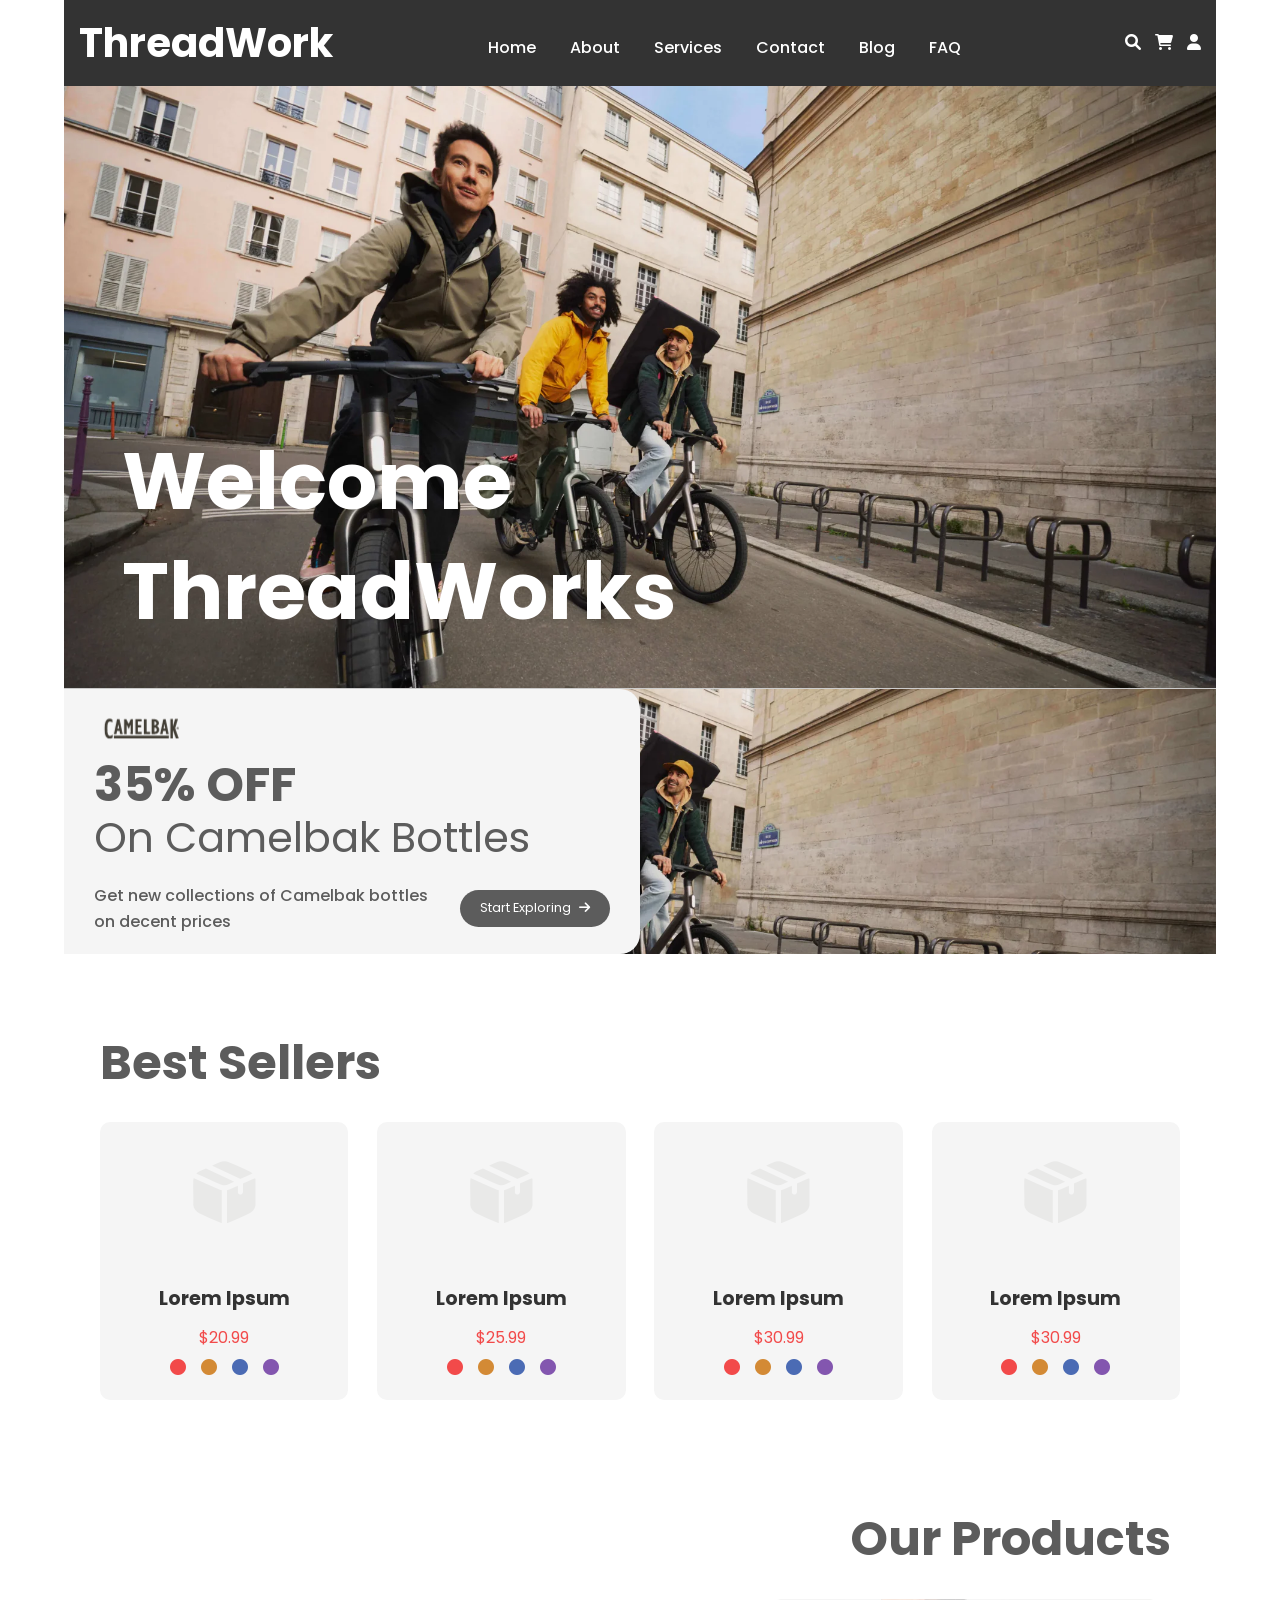
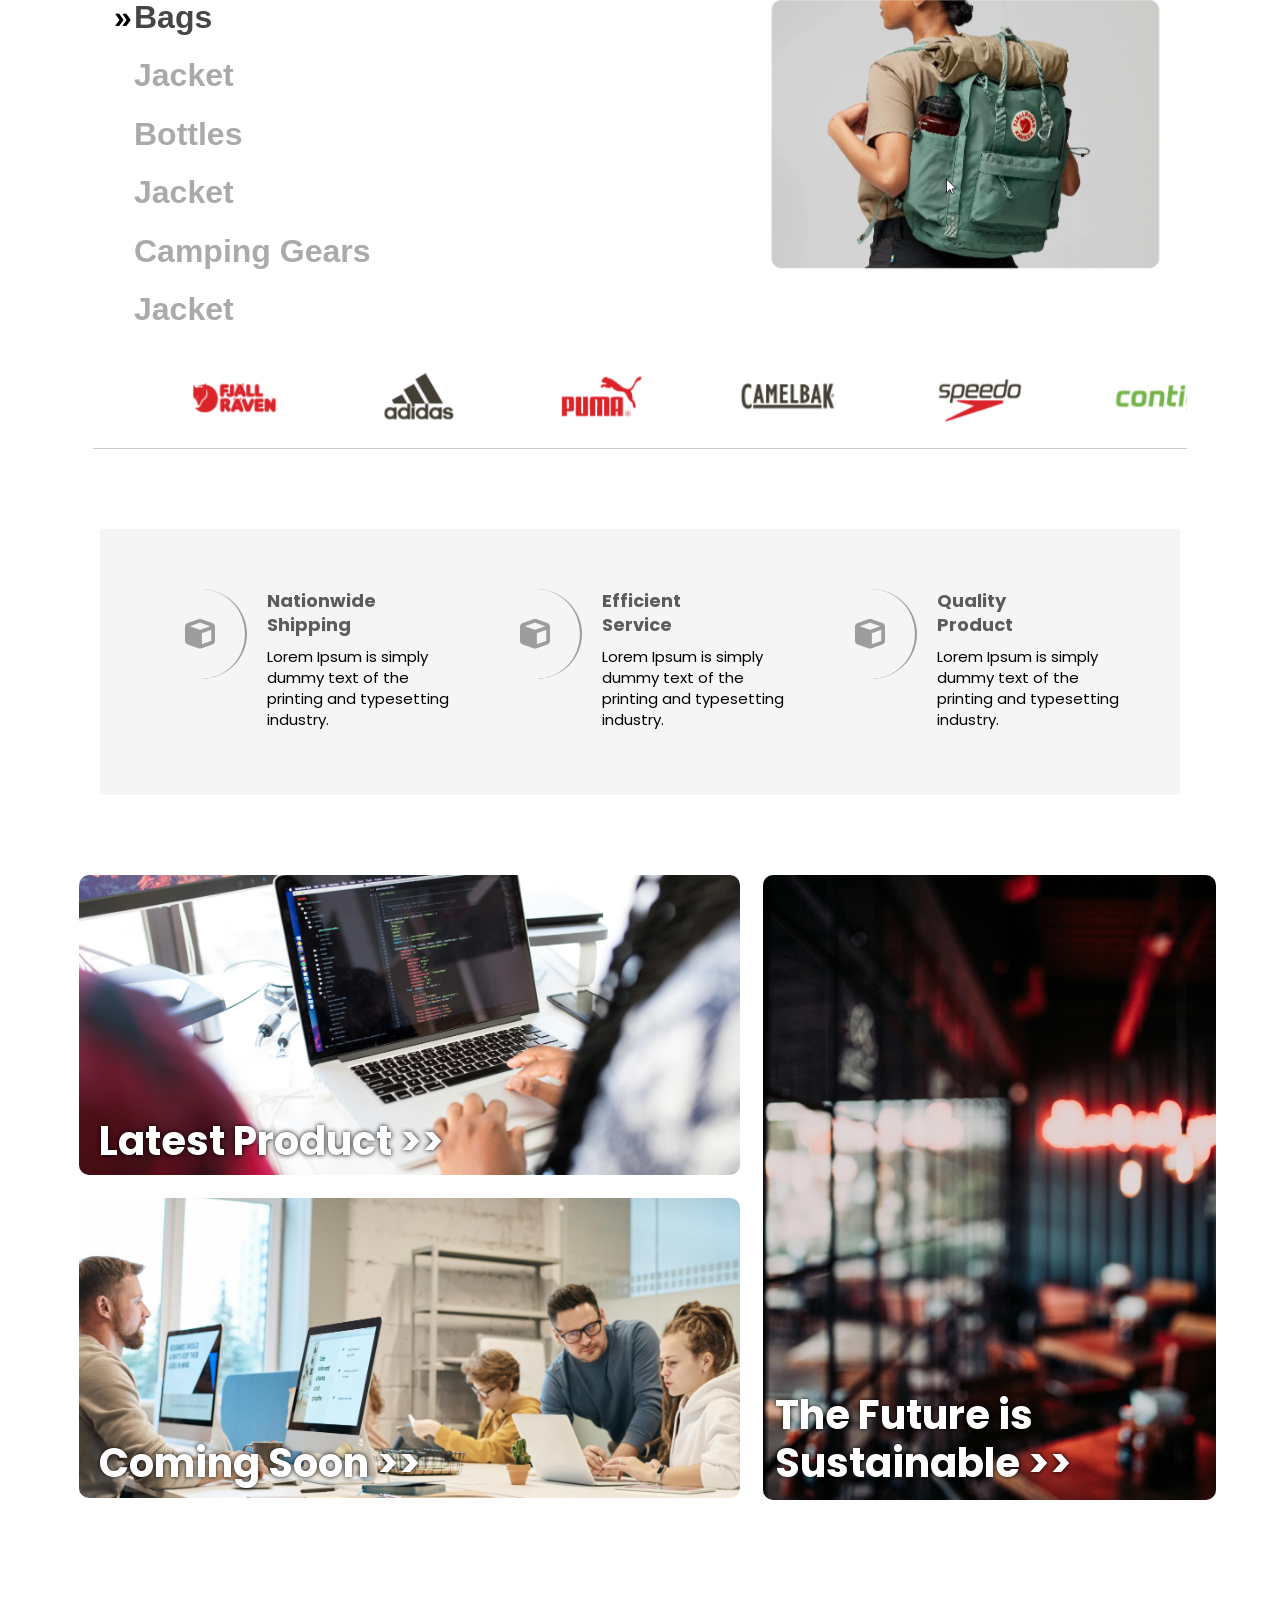
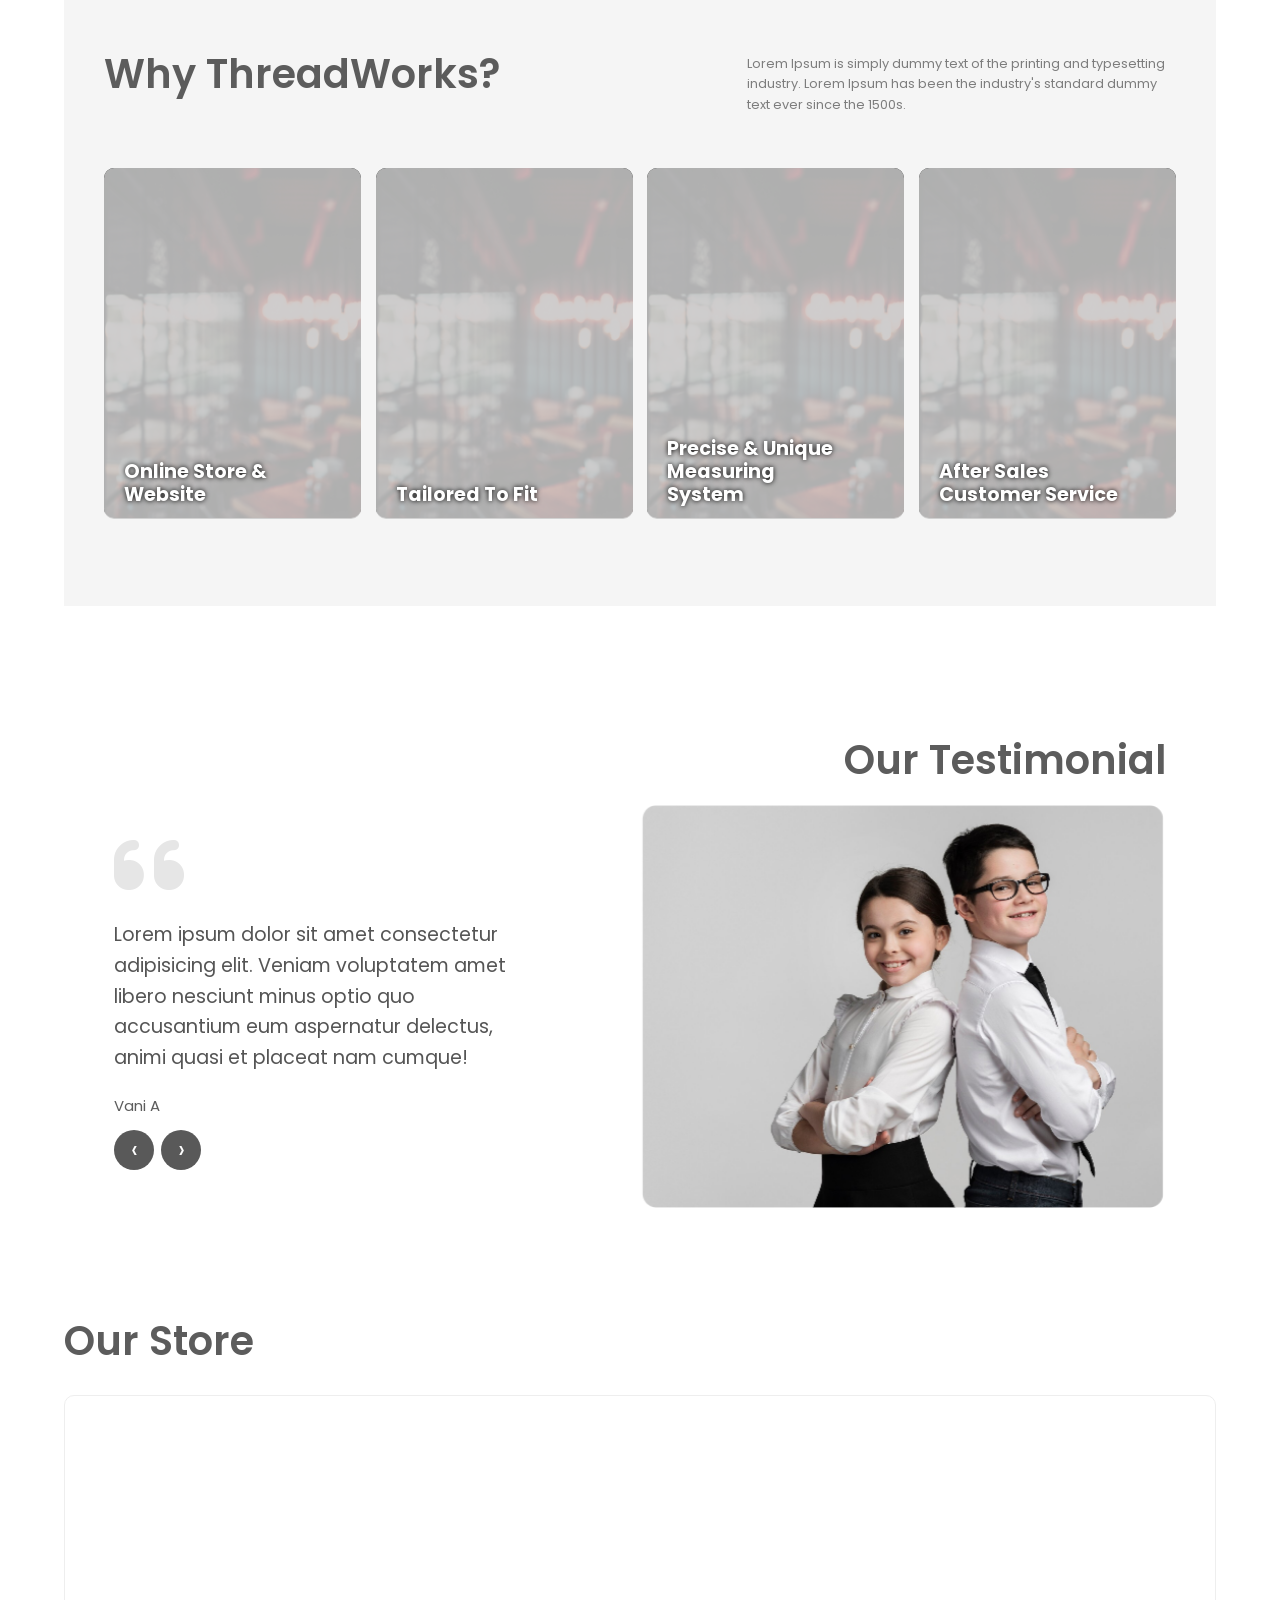
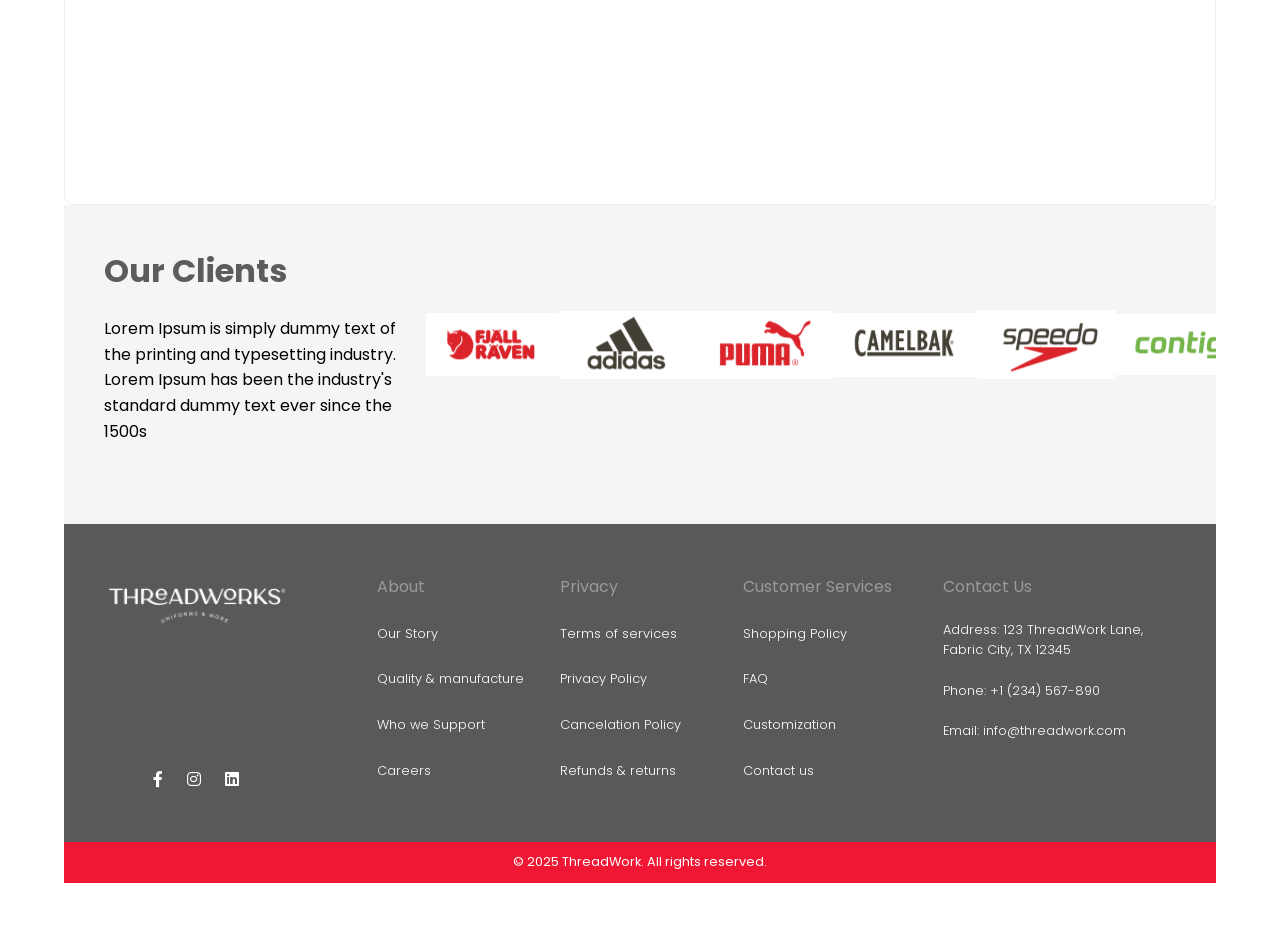
==== index.html @ f77bde77 "Updated code" ====
<!DOCTYPE html>
<html lang="en">
<head>
    <meta charset="UTF-8">
    <meta name="viewport" content="width=device-width, initial-scale=1.0">
    <title>Thread Work Final Project</title>
    <link rel="stylesheet" href="style.css">
    <link rel="stylesheet" href="../css/animate.css">
    <link rel="stylesheet" href="https://cdnjs.cloudflare.com/ajax/libs/font-awesome/6.0.0-beta3/css/all.min.css">
    <link rel="stylesheet" href="../css/owl.carousel.min.css">

    <link href="https://fonts.googleapis.com/css2?family=Poppins:wght@300;400;500;600;700&display=swap" rel="stylesheet">
    <link rel="icon" type="images/x-icon" href="images/favicon.ico">
    <script src="https://code.jquery.com/jquery-3.6.0.min.js"></script>
    <script type="text/javascript" src="../js/owl.carousel.js"></script>
    <script src="https://cdnjs.cloudflare.com/ajax/libs/OwlCarousel2/2.3.4/owl.carousel.min.js" integrity="sha512-bPs7Ae6pVvhOSiIcyUClR7/q2OAsRiovw4vAkX+zJbw3ShAeeqezq50RIIcIURq7Oa20rW2n2q+fyXBNcU9lrw==" crossorigin="anonymous" referrerpolicy="no-referrer"></script>
 

</head>
<body>
    <!-- header section -->
  <div class="header-section">
    <div class="container">
      <header>
        <h1><a href="index.html">ThreadWork</a></h1>
        <nav>
            <ul>
                <li><a href="index.html">Home</a></li>
                <li><a href="#about">About</a></li>
                <li><a href="#services">Services</a></li>
                <li><a href="#contact">Contact</a></li>
                <li><a href="#blog">Blog</a></li>
                <li><a href="#faq">FAQ</a></li>
                
            </ul>
        </nav>
        <div class="search-container">
            <a href="#search"><i class="fas fa-search"></i></a>
            <a href="#cart"><i class="fas fa-shopping-cart"></i></a>
            <a href="#profile"><i class="fas fa-user"></i></a>
        </div>
    </header>
  </div>
 </div>
<!-- Banner section -->
    <section class="banner-section">
        
        <div class="container">
            <div class="banner-image">
            <img src="images/bn5.webp" alt="ThreadWork Banner">
            </div>
             <div class="banner-content">
             <h1 class="animated-heading">Welcome <br>ThreadWorks</h1>
            </div>
        </div>
 </section>
    <!-- discount section -->
 <section class="discount-section">
        <div class="container">
            <div class="discount-row">
               <div class="discount-col">
                <div class="discount-content">
                <img src="images/discount.png" alt="Exclusive Discount">
                <div class="discount-text">
                    <h2>35% off</h2>
                    <p>on camelbak bottles</p>
                </div>
                <div class="btn-text">
                    <p>Get new collections of Camelbak bottles on decent prices</p>
                    <a href="#shop-now">Start Exploring <i class="fas fa-arrow-right"></i></a>
                </div>
            </div>
               </div> 
               <div class="discount-image">
               
               </div>
            </div>
        </div>
    </section>
<!-- best seller section -->
<div class="best-seller-section">
    <div class="container">
        <h3>Best Sellers</h3>
       <div class="best-sale-row">
         
            <div class="best-seller-item">
               <img src="images/product.png" alt="product">
                <div class="best-sale-content">
                    <h4>Lorem Ipsum</h4>
                    <p>$20.99</p>
                    <div class="product-color">
                        <a class="red" href="#"><i class="fa-solid fa-circle"></i></a>
                        <a class="yellow" href="#"><i class="fa-solid fa-circle"></i></a>
                        <a class="blue" href="#"><i class="fa-solid fa-circle"></i></a>
                        <a class="brinjal" href="#"><i class="fa-solid fa-circle"></i></a>
                    </div>
                </div>
                </div>
            
            <div class="best-seller-item">
               <img src="images/product.png" alt="product">
                <div class="best-sale-content">
                    <h4>Lorem Ipsum</h4>
                    <p>$25.99</p>
                    <div class="product-color">
                        <a class="red" href="#"><i class="fa-solid fa-circle"></i></a>
                        <a class="yellow" href="#"><i class="fa-solid fa-circle"></i></a>
                        <a class="blue" href="#"><i class="fa-solid fa-circle"></i></a>
                        <a class="brinjal" href="#"><i class="fa-solid fa-circle"></i></a>
                    </div>
                </div>
            </div>
            <div class="best-seller-item">
                <img src="images/product.png" alt="product">
                <div class="best-sale-content">
                    <h4>Lorem Ipsum</h4>
                    <p>$30.99</p>
                    <div class="product-color">
                        <a class="red" href="#"><i class="fa-solid fa-circle"></i></a>
                        <a class="yellow" href="#"><i class="fa-solid fa-circle"></i></a>
                        <a class="blue" href="#"><i class="fa-solid fa-circle"></i></a>
                        <a class="brinjal" href="#"><i class="fa-solid fa-circle"></i></a>
                    </div>
                </div>
            </div>
            <div class="best-seller-item">
               <img src="images/product.png" alt="product">
                <div class="best-sale-content">
                    <h4>Lorem Ipsum</h4>
                    <p>$30.99</p>
                    <div class="product-color">
                        <a class="red" href="#"><i class="fa-solid fa-circle"></i></a>
                        <a class="yellow" href="#"><i class="fa-solid fa-circle"></i></a>
                        <a class="blue" href="#"><i class="fa-solid fa-circle"></i></a>
                        <a class="brinjal" href="#"><i class="fa-solid fa-circle"></i></a>
                    </div>
                </div>
            </div>
        </div>
       </div>
    </div>
 </div>
<!-- our product section -->
<div class="our-product-section">
    <div class="container">
    <h3>Our Products</h3>
        <div class="product-section">
  <div class="product-list">
    <ul>
      <li class="active" data-img="images/base.png">Bags</li>
     <li data-img="images/testimonial.png">Jacket</li>
      <li data-img="images/base.png">Bottles</li>
      <li data-img="images/testimonial.png">Jacket</li>
      <li data-img="images/base.png">Camping Gears</li>
      <li data-img="images/testimonial.png">Jacket</li>
    </ul>
  </div>
  <div class="product-image">
    <img src="images/base.png" alt="Product" id="product-preview">
  </div>
</div>
</div>
<div class="container">
    <div class="logo-section">
        <div class="logo-track">
            <li><img src="images/logo1.png" alt="Logo"></li>
            <li><img src="images/logo2.png" alt="Logo"></li>
            <li><img src="images/logo3.png" alt="Logo"></li>
            <li><img src="images/logo4.png" alt="Logo"></li>
            <li><img src="images/logo5.png" alt="Logo"></li>
            <li><img src="images/logo6.png" alt="Logo"></li>

            <!-- Repeat for smooth infinite scroll -->
            <li><img src="images/logo1.png" alt="Logo"></li>
            <li><img src="images/logo2.png" alt="Logo"></li>
            <li><img src="images/logo3.png" alt="Logo"></li>
            <li><img src="images/logo4.png" alt="Logo"></li>
            <li><img src="images/logo5.png" alt="Logo"></li>
            <li><img src="images/logo6.png" alt="Logo"></li>
        </div>
    </div>
    </div>
</div> 
<!-- strip section -->
<div class="strip-section">
    <div class="container">
        <div class="strip-row">
            <div class="strip-col">
                <div class="strip-content">
                    <div class="strip-icon"><i class="fa-solid fa-cube"></i></div>
                    <div class="strip-text">
                        <h4>Nationwide Shipping</h4>
                        <p>Lorem Ipsum is simply dummy text of the printing and typesetting industry. </p>
                    </div>
                </div>
            </div>
            <div class="strip-col">
                <div class="strip-content">
                    <div class="strip-icon"><i class="fa-solid fa-cube"></i></div>
                    <div class="strip-text">
                        <h4>Efficient <br>Service</h4>
                        <p>Lorem Ipsum is simply dummy text of the printing and typesetting industry.</p>
                    </div>
                </div>
            </div>
            <div class="strip-col">
                <div class="strip-content">
                    <div class="strip-icon"><i class="fa-solid fa-cube"></i></div>
                    <div class="strip-text">
                        <h4>Quality <br>Product</h4>
                        <p>Lorem Ipsum is simply dummy text of the printing and typesetting industry. </p>
                    </div>
                </div>
            </div>
        </div>
    </div>
</div>
 <!-- three images section -->
<div class="three-images-section">
    <div class="container">
        <div class="three-images-row">
            <div class="image-col1">
                <div class="image-col">
                <img src="images/image1.jpg" alt="Image 1">
                <h3>Latest Product >></h3>
            </div>
            <div class="image-col">
                <img src="images/image2.jpg" alt="Image 2">
                 <h3>Coming Soon >></h3>
            </div>
            </div>
            <div class="image-col2">
                <img src="images/image3.jpg" alt="Image 3">
                 <h3>The Future is Sustainable >></h3>
            </div>
        </div>
    </div>
</div>

 <!-- why threadworks -->
<div class="why-threadworks">
    <div class="container">
        <div class="why-threadworks-row">
                <div class="why-threadworks-col">
                    <h3>Why ThreadWorks?</h3>
                    <p>Lorem Ipsum is simply dummy text of the printing and typesetting industry. Lorem Ipsum has been the industry's standard dummy text ever since the 1500s.</p>
                </div>
        </div>
        <div class="why-threadworks-row2">
                <div class="why-threadworks-col2">
                    <div class="why-threadworks-content">
                        <div class="thread-image">
                            <img src="images/image3.jpg" alt="Online Store & Website" />
                            <h4>Online Store & Website</h4>
                        </div>
                    </div>
                    
                </div>

            <div class="why-threadworks-col2">
                <div class="why-threadworks-content">
                    <div class="thread-image">
                        <img src="images/image3.jpg" alt="Online Store & Website" />
                        <h4>Tailored To Fit</h4>
                    </div>    
                </div>
            </div>
            <div class="why-threadworks-col2">
                <div class="why-threadworks-content">
                    <div class="thread-image">
                        <img src="images/image3.jpg" alt="Online Store & Website" />
                        <h4>Precise & Unique Measuring System</h4>
                    </div>
                </div>
            </div>
             <div class="why-threadworks-col2">
                <div class="why-threadworks-content">
                    <div class="thread-image">
                        <img src="images/image3.jpg" alt="Online Store & Website" />
                        <h4>After Sales Customer Service</h4>
                    </div>
                </div>
            </div>
        </div>
    </div>
</div>

 <!-- Testimonial section -->
<div class="testimonial-section">
    <div class="container">
       
        <div class="testimonial-row">
            
            <div class="testimonial-col">
                 <div class="product-row owl-carousel owl-loaded owl-drag" id="testimo">
            <div class="product-content">
                <div class="test-icon">
                    <i class="fa-solid fa-quote-left"></i>
                </div>
                <div class="product-btn">
                    <p>Lorem ipsum dolor sit amet consectetur adipisicing elit. Veniam voluptatem amet libero nesciunt minus optio quo accusantium eum aspernatur delectus, animi quasi et placeat nam cumque!</p>
                    <div class="name">Vani A</div>
                </div>
            </div>
            <div class="product-content">
                <div class="test-icon">
                    <i class="fa-solid fa-quote-left"></i>
                </div>
                <div class="product-btn">
                    <p>Lorem ipsum dolor sit amet consectetur adipisicing elit. Veniam voluptatem amet libero nesciunt minus optio quo accusantium eum aspernatur delectus, animi quasi et placeat nam cumque!</p>
                    <div class="name">Vani B</div>
                </div>
            </div>
        </div>
            </div>
            <div class="testimonial-col">
                 <div class="common-heading">
                    <h3>Our Testimonial</h3>
                </div>
                <div class="testimonial-image">
                    <img src="images/testmoniall.png" alt="Customer Image">
                </div>
            </div>
        </div>
    </div>
</div>

<!-- Our Store -->
<div class="our-store-section">
    <div class="container">
        <div class="our-store-row">
            <div class="our-store-col">
                <div class="store-content">
                    <div class="common-heading">
                    <h3>Our Store</h3>
                </div>
                </div>
                <div class="store-location">
                    <iframe src="https://www.google.com/maps/embed?pb=!1m18!1m12!1m3!1d11902366.158835163!2d-118.73434550510969!3d29.668566247857843!2m3!1f0!2f0!3f0!3m2!1i1024!2i768!4f13.1!3m3!1m2!1s0x864070360b823249%3A0x16eb1c8f1808de3c!2sTexas%2C%20USA!5e0!3m2!1sen!2sin!4v1751970641898!5m2!1sen!2sin" width="100%" height="450" style="border:0;" allowfullscreen="" loading="lazy" referrerpolicy="no-referrer-when-downgrade"></iframe>
                </div>
            </div>
           
        </div>
    </div>

 <!-- brand section -->
<div class="brand-section">
    <div class="container">
        <div class="brand-row">
            <div class="our-client-col">
                <div class="our-client-content">
                    <div class="all-heading">
                        <h3>Our Clients</h3>
                    </div>
                    <p>Lorem Ipsum is simply dummy text of the printing and typesetting industry. Lorem Ipsum has been the industry's standard dummy text ever since the 1500s</p>
                </div>
            </div>
            <div class="brand-col">
                <div class="logo-client">
                    <img src="images/logo1.png" alt="Client Logo">
                    <img src="images/logo2.png" alt="Client Logo">
                    <img src="images/logo3.png" alt="Client Logo">
                    <img src="images/logo4.png" alt="Client Logo">
                    <img src="images/logo5.png" alt="Client Logo">
                    <img src="images/logo6.png" alt="Client Logo">
                </div>
            </div>
        </div>
    </div>
</div>
   
 <!-- footer section -->
<footer>
    <div class="container">
        <div class="footer-content">
            <div class="footer-logo">
                <a href="/"> <img src="images/footerlogo.png" alt="ThreadWork Logo"></a>
                <div class="social-share">
                    <a href="#facebook"><i class="fab fa-facebook-f"></i></a>
                    <a href="#instagram"><i class="fab fa-instagram"></i></a>
                    <a href="#linkedin"><i class="fab fa-linkedin"></i></a>
                </div>
            </div>
            <div class="footer-menu-links">
                <div class="about-links">
                <h3>About</h3>
                <ul>
                    <li><a href="#our-story">Our Story</a></li>
                    <li><a href="#quality-manufacture">Quality & manufacture </a></li>
                    <li><a href="#who-we-support">Who we Support</a></li>
                    <li><a href="#careers">Careers</a></li>
                </ul>
            </div>
            <div class="privacy-links">
                <h3>Privacy</h3>
                <ul>
                    <li><a href="#terms-of-service">Terms of services</a></li>
                    <li><a href="#privacy-policy">Privacy Policy</a></li>
                        <li><a href="#cancellation-policy">Cancelation Policy</a></li>
                    <li><a href="#refunds-returns">Refunds & returns</a></li>
                </ul>
            </div>
            <div class="customer-services">
                <h3>Customer Services</h3>
                <ul>
                    <li><a href="#shopping-policy">Shopping Policy</a></li>
                    <li><a href="#faq">FAQ</a></li>
                    <li><a href="#customization">Customization</a></li>
                    <li><a href="#contact-us">Contact us</a></li>
                </ul>
            </div>
            </div>
            <div class="contact-details">
                <h3>Contact Us</h3>
                <p>Address: 123 ThreadWork Lane, Fabric City, TX 12345</p>
                <p>Phone: <a href="tel:+1234567890">+1 (234) 567-890</a></p>
                <p>Email: <a href="mailto:info@threadwork.com">info@threadwork.com</a></p>
            </div>
        </div>
    </div>
    <div class="container footer-bottom">
        <p>&copy; 2025 ThreadWork. All rights reserved.</p>
    </div>
</footer>

 <!-- Testmonial slider section js code -->
<script>
    $('#testimo').owlCarousel({
      items: 1,
      loop: true,
      margin: 0,
      autoplay: true,
      autoplaySpeed: 3500,
      dots: false,
      nav: true,
      animateOut: 'slideOutRight',
    animateIn: 'slideInRight',
      responsiveClass: true,
      responsive: {
        320: {
          items: 1,
          dots: true,
          nav: false,
        },
        480: {
          items: 1,
          dots: true,
          nav: false,
        },
        768: {
          items: 1
        },
        992: {
          items: 1
        },
        1200: {
          items: 1
        }
      }
    });
  
  </script>



<!-- hover images changes -->
<script>
  const listItems = document.querySelectorAll(".product-list li");
  const image = document.getElementById("product-preview");

  listItems.forEach(item => {
    item.addEventListener("mouseenter", () => {
      // Change image
      const imgPath = item.getAttribute("data-img");
      image.src = imgPath;

      // Handle active class
      listItems.forEach(li => li.classList.remove("active"));
      item.classList.add("active");
    });
  });
</script>




<!-- text animation -->
   <script>
    const heading = document.querySelector(".animated-heading");
    const text = heading.innerHTML.replace(/<br\s*\/?>/gi, '\n'); // handle <br> as \n
    heading.innerHTML = '';

    let delay = 0;
    text.split('').forEach(char => {
      if (char === '\n') {
        const br = document.createElement("span");
        br.className = "line-break";
        heading.appendChild(br);
      } else {
        const span = document.createElement("span");
        span.className = "letter";
        span.textContent = char === " " ? "\u00A0" : char; // non-breaking space
        span.style.animationDelay = `${delay}s`;
        delay += 0.1;
        heading.appendChild(span);
      }
    });
  </script>
</body>
</html>
---- style.css ----
body {
    font-family: 'Poppins', sans-serif;
    line-height: 1.6;
    margin: 0;
    padding: 0;
}
html {
    scroll-behavior: smooth;

}
*{
    margin: 0;
    padding: 0;
    box-sizing: border-box;
}
h1, h2, h3, h4, h5, h6,p, span, ul, li {
    margin: 0;
    padding: 0;
}
html {
    background-color: #fff;
}
a {
    text-decoration: none;
    color: inherit;
}
.container {
    width: 90%;
    max-width: 1300px;
    margin: auto;
    overflow: hidden;
}   
header {
    background: #333;
    color: #fff;
    padding: 10px 15px;
    display: flex;
    align-items: center;
    justify-content: space-between;
}
header h1 {
    text-align: center;
    font-size: 2.5em;
    margin: 0;
}
header nav {
    text-align: center;
    margin-top: 10px;
}
header nav ul {
    list-style: none;
    padding: 0;
}
header nav ul li {
    display: inline;
    margin: 0 15px;
}
header nav ul li a {
    color: #fff;
    font-weight: 500;
}

header nav ul li a:hover {
    color: #f0f0f0;
}
.search-container {
    text-align: center;
    margin: 20px 0;
}
.search-container a i {
    color: #fff;
    font-size: 1em;
}
.search-container a i:hover {
    color: #c7baba;
}

.search-container a {
    margin-left: 10px;
}


/* footer  css */
.footer-content {
    background: #595959;
    color: #fff;
    padding: 50px 0;
    display: flex;
    justify-content: space-between;
}
.footer-logo {
    width: 25%;
    align-items: center;
    display: flex;
    flex-direction: column;
    justify-content: space-between;
    padding: 0px 10px;
    text-align: center;
    margin-right: 20px;
}
.footer-logo img {
    width: 200px;
    max-width: 100%;
    height: auto;
}
.footer-logo a {
    color: #fff;
    font-size: 1em;
    font-weight: 600;
    margin-right: 20px;
}
.footer-logo a:hover {
    color: #c7baba;
}
.footer-menu-links {
    width: 50%;
    display: flex;
    justify-content: space-between;
    padding: 0 10px;
    
}
.footer-menu-links ul {
    list-style: none;
    padding: 0;
}
.footer-menu-links ul li {
    margin: 0;
    padding: 10px 0;

}

.footer-menu-links ul li a {
    color: #fff;
    font-size: .8em;
    font-weight: 300;
}
.footer-menu-links ul li a:hover {
    color: #c7baba;
}
.about-links, .privacy-links, .customer-services {
    width: 33%;
}
.footer-menu-links h3 {
    color: #9c9999;
    font-size: 1em;
    margin-bottom: 10px;
    font-weight: 400;
}
.contact-details {
    width: 25%;
    display: flex;
    flex-direction: column;
    justify-content: start;
    padding: 0 30px 0 10px;
}
.contact-details p {
    color: #fff;
    font-size: .8em;
    font-weight: 300;
    padding: 10px 0;
}
.contact-details h3 {
    color: #9c9999;
    font-size: 1em;
    margin-bottom: 10px;
    font-weight: 400;
}
.footer-bottom {
    background: #EF1733;
    color: #fff;
    text-align: center;
    padding: 10px 0;
    font-size: .8em;
}
.contact-details p a {
    color: #fff;
    text-decoration: none;
}
.contact-details p a:hover {
    color: #c7baba;
}

/* Banner section */
.banner-image img {
    width: 100%;
    height: auto;
    display: block;
    animation: name duration timing-function delay iteration-count direction fill-mode;
    animation: scrollingzoominout   2s ease-in-out;
}
@keyframes scrollingzoominout {
    0% {
        transform: scale(1.1);
    }
    100% {
        transform: scale(1);
    }
}
.banner-section .container{
    position: relative;
    
}
.banner-content {
    position: absolute;
    bottom: 0%;
    left: 0;
    transform: translate(5%, -30%);
    color: #fff;
    width: 100%;
}
 .banner-content h1 {
      font-size: 5em;
      line-height: 1em;
    overflow: hidden;
      display: flex;
      flex-wrap: wrap;
    }
 .line-break {
      flex-basis: 100%;
      height: 30px; /* space between lines */
    }
    .letter {
      opacity: 0;
      transform: translateY(100px);
      display: inline-block;
      animation: slideUp 0.8s forwards;
    }

    @keyframes slideUp {
      to {
        opacity: 1;
        transform: translateY(0);
      }
    }

    /* Discount Section */

.discount-row {
    display: flex;
    justify-content: space-between;
      background-image: url(images/bn5.webp);
    background-size: cover;
    background-position: center;
    background-repeat: no-repeat;
    border-top: 1px solid #ccc;

}
.discount-col {
    width: 50%;
    background-color: #F5F5F5;
    padding: 20px 30px;
    border-top-right-radius: 20px; 
    border-bottom-right-radius: 20px;
    box-shadow: 0 4px 8px rgba(0, 0, 0, 0.1);

}
.discount-image img {
    width: 100%;
    height: auto;
    display: block;
}
.discount-image {
    width: 50%;
}
.discount-text h2 {
    font-size: 3em;
    line-height: 1.2em;
    text-transform: uppercase;
    color: #5C5C5C;
}
.discount-text p {
    font-size: 2.6em;
    margin-bottom: 20px;
    color: #5C5C5C;
    text-transform: capitalize;
    line-height: 1.2em;
    margin-bottom: 20px;
}
.btn-text { 
    display: flex;
    align-items: center;
    gap: 20px;
}
.btn-text p {
    font-size: 1em;
    color: #5C5C5C;
    font-weight: 500;
}
.btn-text a i {
    margin-left: 5px;
}
.btn-text a {
    font-size: 0.8em;
    display: inline-block;
    background: #5C5C5C;
    color: #fff;
    padding: 8px 20px;
    border-radius: 50px;
    text-decoration: none;
    transition: ease 0.3s;
    white-space: nowrap;
}
.btn-text a:hover {
    background: #c7baba;
    cursor: pointer;
    transition: ease 0.3s;
}

/* Best Seller Section */
.best-seller-section {
    padding: 80px 40px;
}
.best-sale-row {
    display: flex;
    justify-content: space-between;
    flex-wrap: wrap;
}
.best-seller-item {
    width: 23%;
    margin-bottom: 30px;
    background: #F5F5F5;
    border-radius: 10px;
    text-align: center;
   
}
.best-seller-section h3 {
    font-size: 3em;
    line-height: 1.2em;
    text-transform: capitalize;
    color: #5C5C5C;
    margin-bottom: 30px;
}
.best-sale-content {
    padding: 20px;
}
.best-sale-content h4 {
    font-size: 1.2em;
    margin-bottom: 10px;
    color: #333;
}
.best-sale-content p {
    font-size: 1em;
    color: #F24A4A;
    margin-bottom: 4px;
}  
a.red {
    color: #F24A4A;
}
a.yellow {
    color: #D38A35;
}
a.blue {
    color: #4B6BB4;
}
a.brinjal {
    color: #8356AF;
}
.product-color {
    display: flex;
    align-items: center;
    justify-content: center;
    gap: 15px;
}

/* our product section */
.product-section {
  display: flex;
  align-items: flex-start;
 justify-content: space-between;
  font-family: sans-serif;
  padding: 0 50px;
}
.our-product-section h3 {
  font-size: 3em;
  line-height: 1.2em;
  text-transform: capitalize;
  color: #5C5C5C;
  margin-bottom: 30px;
  text-align: right;
  margin-right: 45px;
}
.product-list ul {
  list-style: none;
  padding: 0;
  margin: 0;
}

.product-list li {
  font-size: 2em;
  line-height: 1.2em;
  color: #aaa;
  font-weight: bold;
  margin-bottom: 20px;
  cursor: pointer;
  position: relative;
  transition: all 0.3s ease;
  padding-left: 20px;
}

.product-list li:hover,
.product-list li.active {
  color: #464646;
  font-weight: bold;
}

.product-list li:hover::before,
.product-list li.active::before {
  content: "»";
  position: absolute;
  left: 0;
  top: 0;
  color: #000;
}

.product-image img {
  width: 400px;
  height: auto;
  border-radius: 15px;
  object-fit: cover;
}
/* logo section */
.our-product-section {
    padding: 0 0 80px;
}
.logo-section {
  overflow: hidden;
  width: 95%;
  background: #fff;
  padding: 20px 50px;
  margin: 0 auto;
  border-bottom: 1px solid #ccc;
}

.logo-track {
  display: flex;
  width: max-content;
  animation: scrollMarquee 20s linear infinite;
}

.logo-track li {
  list-style: none;
  margin: 0 30px;
  flex: 0 0 auto;
}

.logo-track img {
  height: 60px;
  width: auto;
  display: block;
}

/* Marquee Animation */
@keyframes scrollMarquee {
  0% {
    transform: translateX(0%);
  }
  100% {
    transform: translateX(-50%);
  }
}
.logo-section:hover .logo-track {
  animation-play-state: paused;
}
/* strip section */
.strip-section {
   
    padding: 0px 40px 80px;
}

.strip-row {
    display: flex;
    align-items: center;
    flex-wrap: wrap;
    justify-content: space-between;
        padding: 60px 40px 35px;
        background-color: #F5F5F5;
}

.strip-col {
    width: calc(33% - 30px);
    margin: 0 15px 20px;
}
.strip-content {
    display: flex;
    gap: 20px;
}

.strip-icon i {
    color: #9D9D9D;
    font-size: 30px;
}
.strip-icon {
    padding: 30px;
    border-right: 2px solid #9D9D9D;
    height: 90px;
    border-radius: 50%;
}
.strip-text h4 {
    font-size: 18px;
    text-transform: capitalize;
    font-family: var(--primary-font);
    color: #5c5c5c;
    line-height: 1.3;
    margin-bottom: 10px;
    padding-right: 25%;
}
.strip-text p {
    font-size: 15px;
    color: #000;
    line-height: 1.4em;
    margin-bottom: 10px;
    font-family: var(--primary-font);
}
.product-btn a.btn-text {
    background-color: #9D9D9D;
    &:hover {
        background-color: #c30017;
    }
}
.product-row {
    display: flex;
    align-items: center;
    margin-bottom: 30px;
}
.product-col {
    width: calc(50% - 30px);
    margin: 0 15px 20px;
}

.product-btn p {
    font-size: 15px;
    color: #000;
    line-height: 1.6em;
    margin-bottom: 30px;
    font-family: var(--primary-font); 
    width: 60%;
}

/* our clients */
.brand-row {
    display: flex;
    align-items: center;
    padding: 40px 40px 80px;
    background-color: #F5F5F5;
}
.our-client-col {
    width: 30%;
}
.brand-col {
    width: 70%;
}
.all-heading h3 {
    font-size: 2em;
    color: #5C5C5C;
    margin-bottom: 20px;
}
.brand-col {
    display: flex;
    flex-wrap: wrap;
    gap: 20px;
}
.logo-client {
    display: flex;
    align-items: center;
    justify-content: center;
}
/* three images section */
.three-images-section {
    padding: 0 0 40px;
}

.three-images-row {
    display: flex;
    justify-content: space-between;
}

.image-col1 {
    width: 60%;
    padding: 0 15px;
}
.image-col2 {
    width: 40%;
    padding: 0px 0 0 8px;
}
.image-col img{
    width: 100%;
    border-radius: 10px;
    object-fit: cover;
    height: 300px;
    margin-bottom: 15px;
}
.image-col2 img {
    width: 100%;
    border-radius: 10px;
    object-fit: cover;
    height: 625px;
}
.image-col, .image-col2 {
    position:relative
}
.image-col h3, .image-col2 h3 {
    position: absolute;
    left: 20px;
    bottom: 33px;
    font-size: 2.5em;
    color: #fff;
    text-shadow: 0 0 5px black;
    line-height: 1.2em;
}


/* why threadworks */
.why-threadworks {
    padding: 40px 0;
}
.why-threadworks-row {
    display: flex;
    align-items: center;
    justify-content: space-between;
    padding: 50px 40px;
    background-color: #F5F5F5;
}
.why-threadworks-col {
    display: flex;
    align-items: center;
    justify-content: space-between;
}
.why-threadworks-col h3 {
    font-size: 2.5em;
    color: #5C5C5C;
    margin-bottom: 20px;
    line-height: 1.2em;
    font-weight: 600;
    width: 60%;
}
.why-threadworks-col p {
    font-size: 0.8em;
    color: #7D7D7D;
    line-height: 1.6em;
    font-weight: 400;
    width: 40%;
}
.why-threadworks-row2 {
    display: flex;
    align-items: center;
    justify-content: space-between;
    flex-wrap: wrap;
    background-color: #F5F5F5;
      padding: 0px 40px 50px;
}
.why-threadworks-col2 {
    width: 24%;
    margin-bottom: 30px;
    border-radius: 10px;
}
.thread-image img {
    width: 100%;
    border-radius: 10px;
    object-fit: cover;
    height: 350px;
    cursor: pointer;
}
.thread-image {
    position: relative;
}
.thread-image h4 {
    position: absolute;
    left: 20px;
    bottom: 20px;
    font-size: 1.2em;
    color: #fff;
    text-shadow: 0 0 5px black;
    line-height: 1.2em;
    width: 70%;
}
.thread-image:before {
    content: "";
    background: #ccccccdb;
    width: 100%;
    position: absolute;
    top: 0;
    left: 0;
    height: 98%;
    border-radius: 10px;
    transition: ease 1s;
    overflow: hidden;
}
.thread-image:hover:before {
    width: 0%;
    height: 0%;
    opacity: 0; 
    transition: ease 1s;
    overflow: hidden;
    cursor: pointer;
}

/* testimo section */
.testimonial-section {
    padding: 40px 0 30px;
}
.testimonial-row {
    display: flex;
    align-items: center;
    justify-content: space-between;
    padding: 50px 50px;
    background-color: #fff
}
.testimonial-col  {
    width:50%
}

.product-content p {
    font-size: 1.2em;
    color: #555;
    line-height: 1.6em;
    font-weight: 400;
    width: 80%;
    margin-bottom: 20px;
}
.test-icon i {
    font-size: 5em;
    color: #E6E6E6;
    margin-bottom: 15px;
}
.testimo-content h4 {
    font-size: 0.8em;
    color: #333;
    font-weight: 400;
    margin-bottom: 10px;
}
#testimo .owl-nav .owl-prev {
    color: #fff;
    position: absolute;
    height: 40px;
    top: 104%;
    left: 0%;
    border-radius: 50%;
    width: 40px;
    background: #595959;
}
#testimo .owl-nav .owl-next {
    color: #fff;
    position: absolute;
    height: 40px;
    top: 104%;
    left: 9%;
    border-radius: 50%;
    width: 40px;
    background: #595959;
}
#testimo .owl-nav .owl-prev span {
    font-size: 25px;
}
.name {
    font-size: 15px;
    font-weight: 400;
    color: #5c5c5c;
}

#testimo .owl-nav .owl-prev span {
    font-size: 25px;
}

#testimo .owl-nav .owl-next span {
    font-size: 25px;
}
.no-js .owl-carousel, .owl-carousel.owl-loaded {
    display: block !important;
}
@keyframes slideInRight {
    from {
      transform: translateX(100%);
      opacity: 0;
    }
    to {
      transform: translateX(0);
      opacity: 1;
    }
  }
  
  @keyframes slideOutRight {
    from {
      transform: translateX(0);
      opacity: 1;
    }
    to {
      transform: translateX(-100%);
      opacity: 0;
    }
  }
  
  .slideInRight {
    animation: slideInRight 0.6s ease both;
  }
  
  .slideOutRight {
    animation: slideOutRight 0.6s ease both;
  }
  #testimo button.owl-dot {
    background-color: #D9D9D9;
    width: 5px;
    height: 5px;
    display: flex;
    border-radius: 50px;
    margin: 0 3px;
    border: 1px solid #000;
}
#testimo .owl-dots {
    text-align: center;
    justify-content: center;
    display: flex;
    position: absolute;
    left: 22%;
    bottom: 23%;
}
#testimo button.owl-dot.active {
    background-color: #f5f5f5;
}
.common-heading h3 {
    font-size: 2.5em;
    color: #5C5C5C;
    margin-bottom: 20px;
    line-height: 1.2em;
    font-weight: 600;
    text-align: right;
}
.testimonial-image img {
    width: 100%;
    height: auto;
    border-radius: 10px;
    object-fit: cover;
    margin-bottom: 20px;
}
/* store map */
.store-location {
    margin-top: 30px;
    border: 1px solid #eee;
    border-radius: 10px;
    overflow: hidden;
}
.store-location iframe {
    width: 100%;
    height: 400px;
    border: none;
}
.store-content .common-heading h3 {
    text-align: left;
}
.our-store-section {
    padding: 0 0 50px;
}
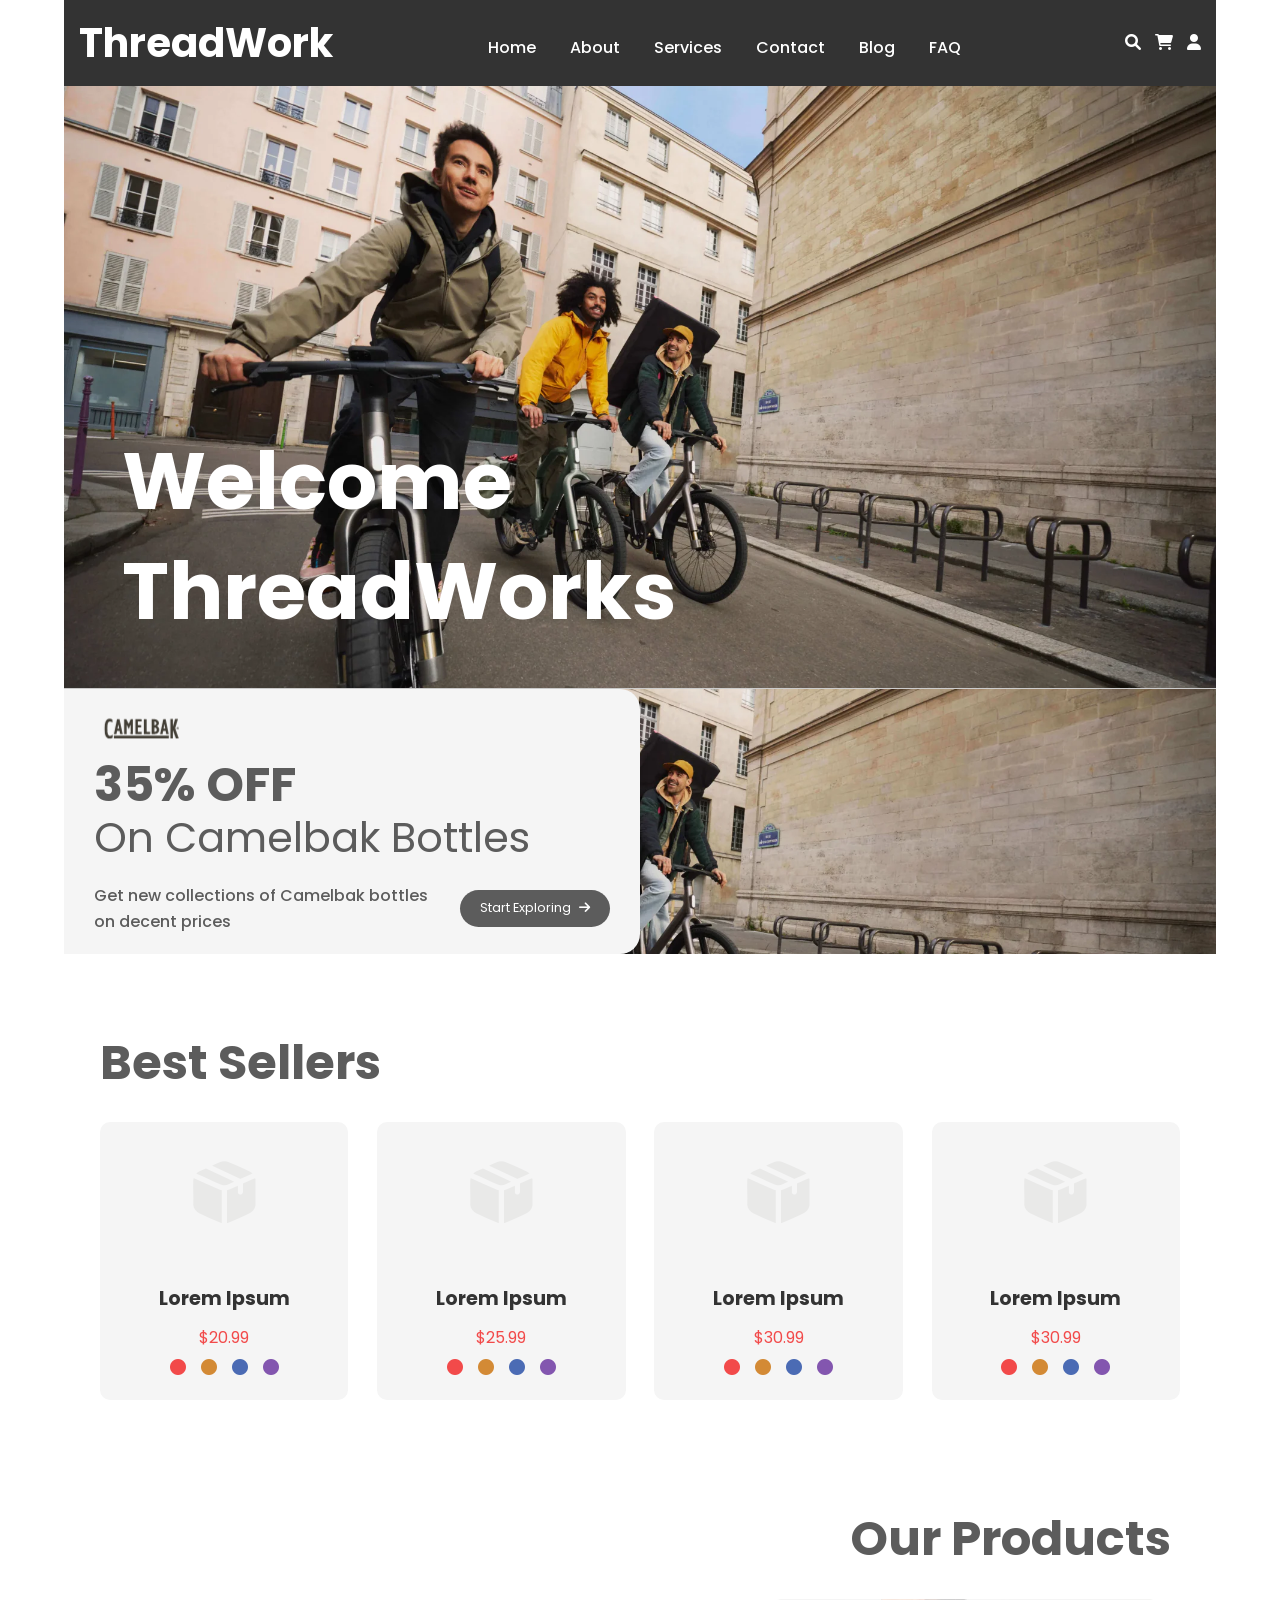
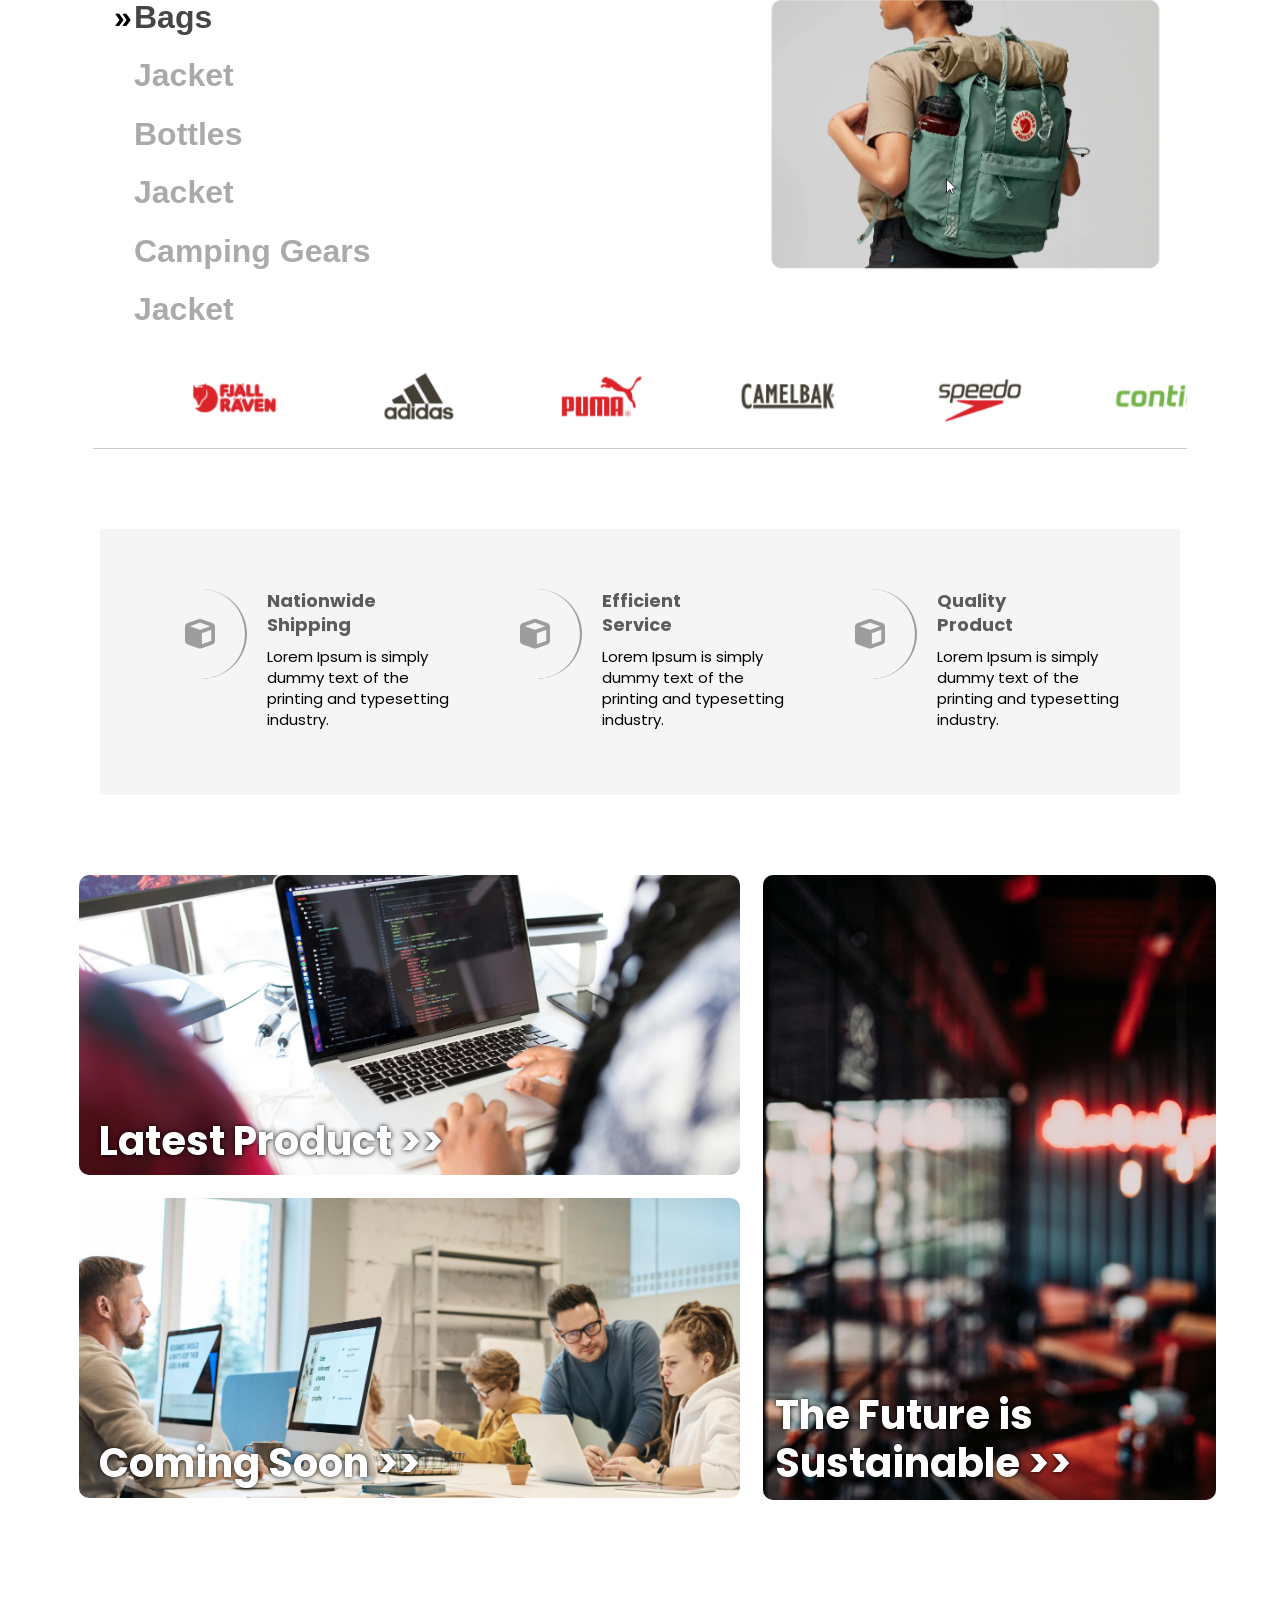
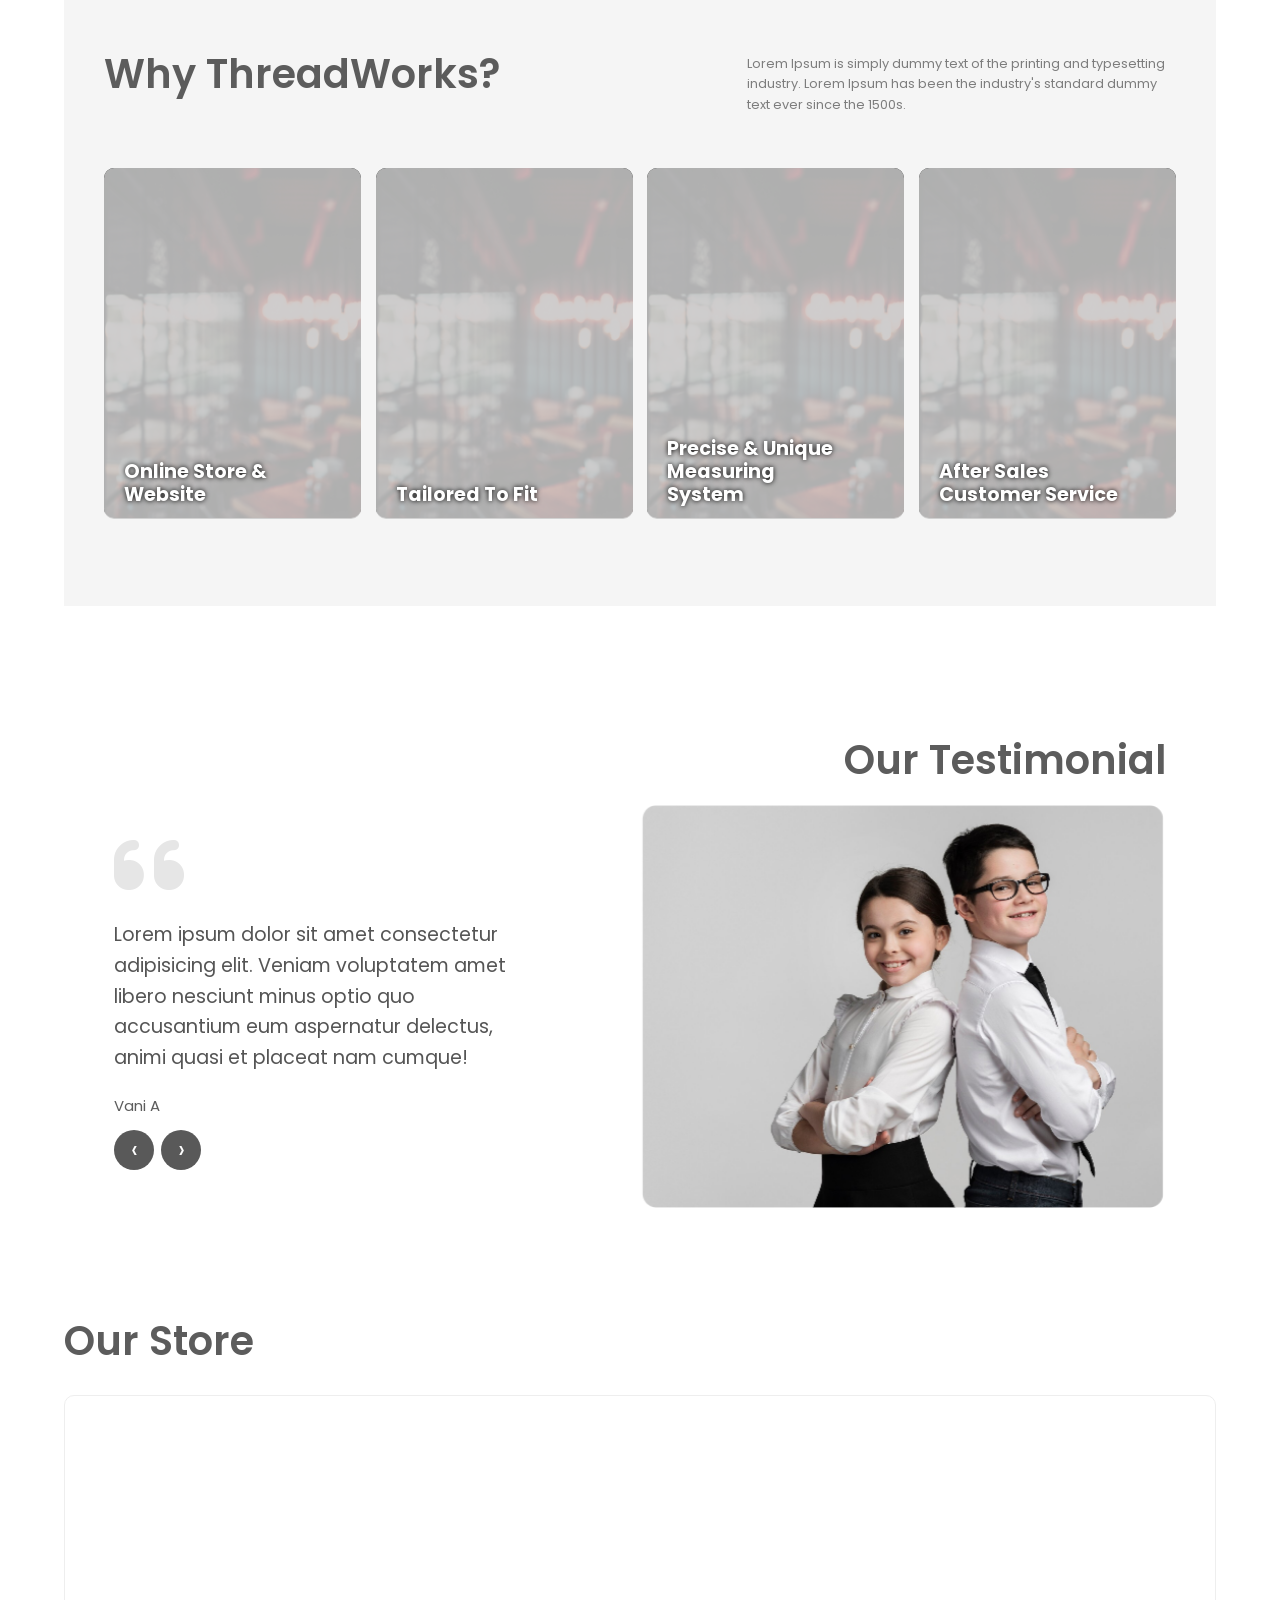
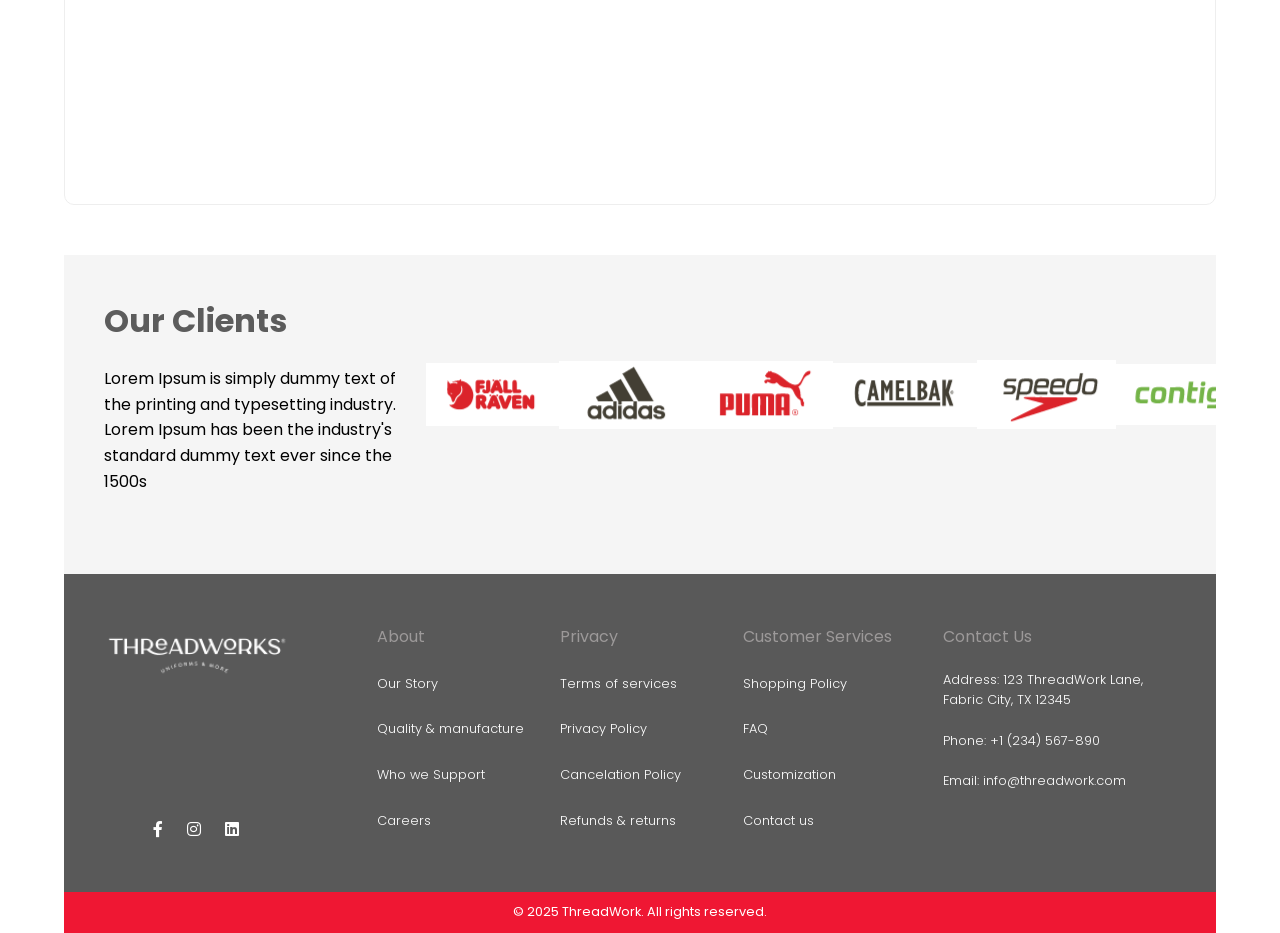
==== commit b08afd82: "Updated code" ====
--- a/index.html
+++ b/index.html
@@ -13,9 +13,6 @@
     <link rel="icon" type="images/x-icon" href="images/favicon.ico">
     <script src="https://code.jquery.com/jquery-3.6.0.min.js"></script>
     <script type="text/javascript" src="../js/owl.carousel.js"></script>
-    <script src="https://cdnjs.cloudflare.com/ajax/libs/OwlCarousel2/2.3.4/owl.carousel.min.js" integrity="sha512-bPs7Ae6pVvhOSiIcyUClR7/q2OAsRiovw4vAkX+zJbw3ShAeeqezq50RIIcIURq7Oa20rW2n2q+fyXBNcU9lrw==" crossorigin="anonymous" referrerpolicy="no-referrer"></script>
- 
-
 </head>
 <body>
     <!-- header section -->
@@ -341,6 +338,7 @@
             </div>
            
         </div>
+    </div>
     </div>
 
  <!-- brand section -->
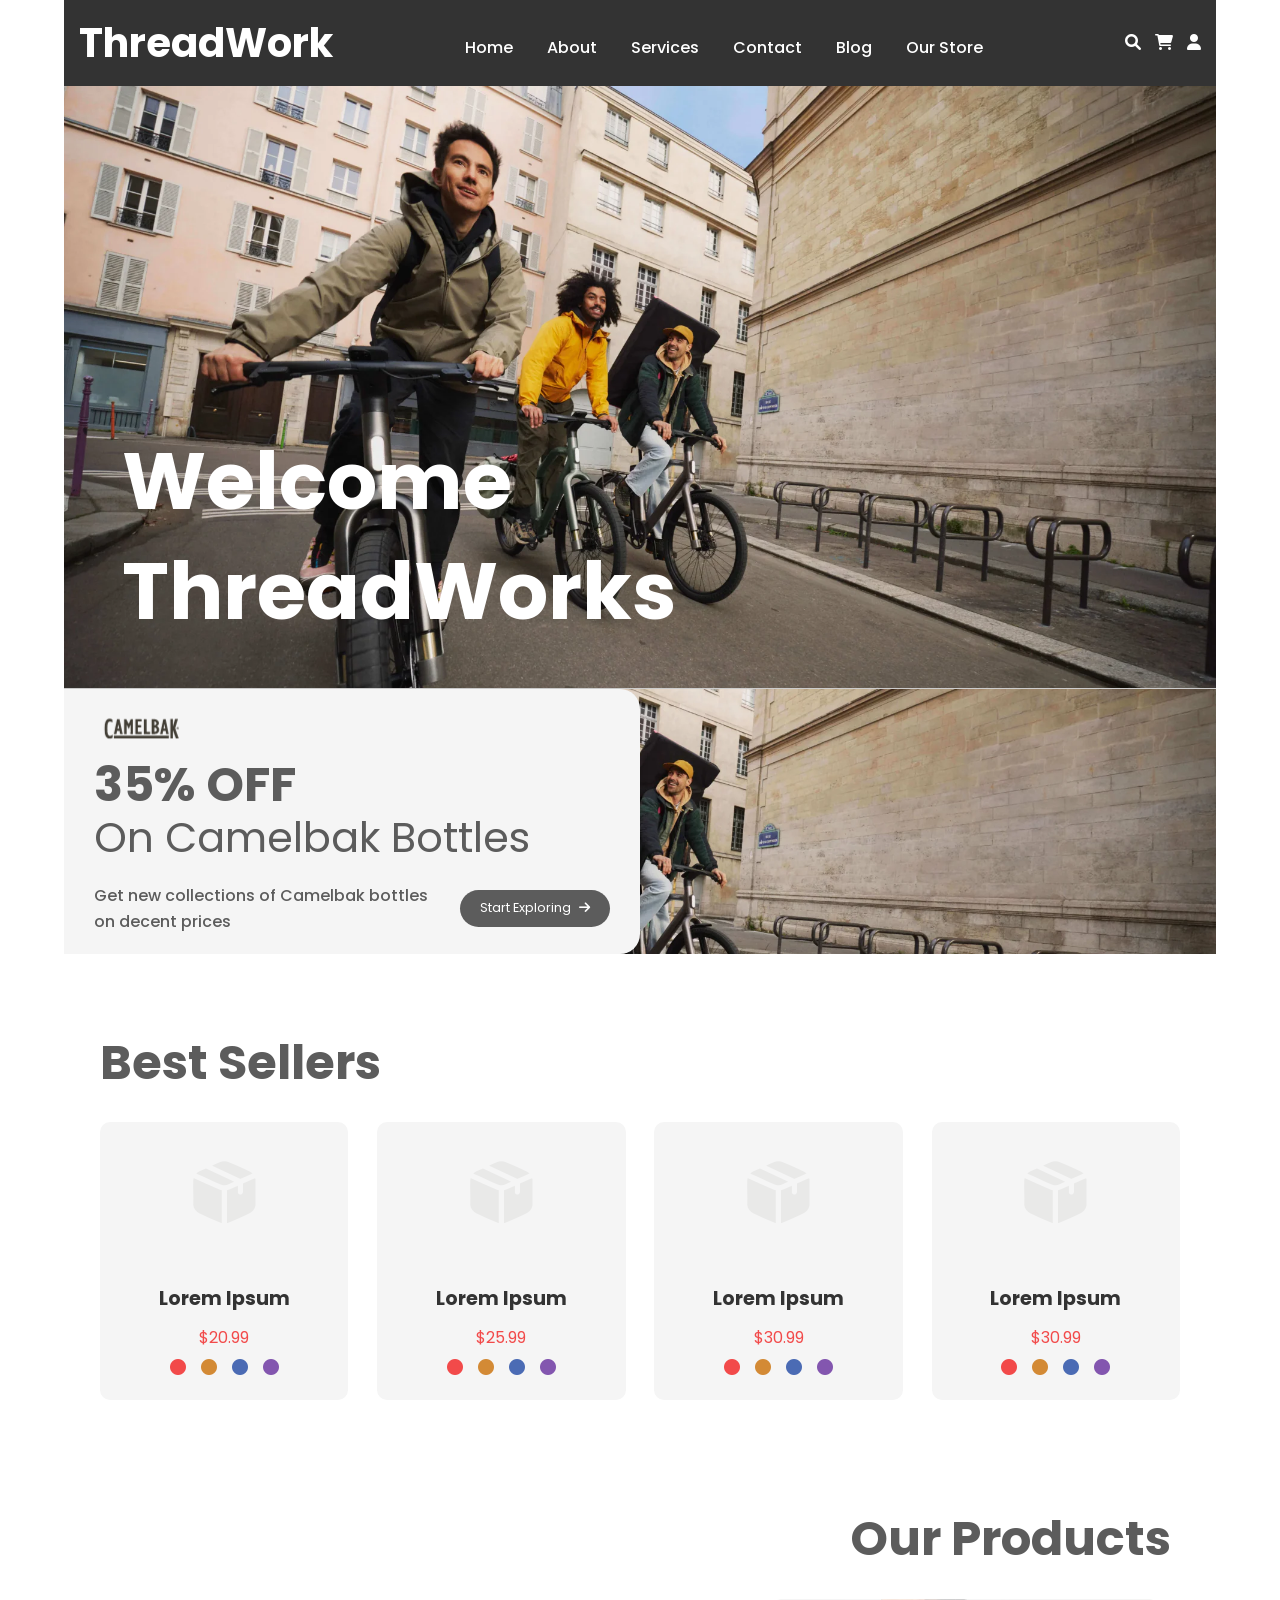
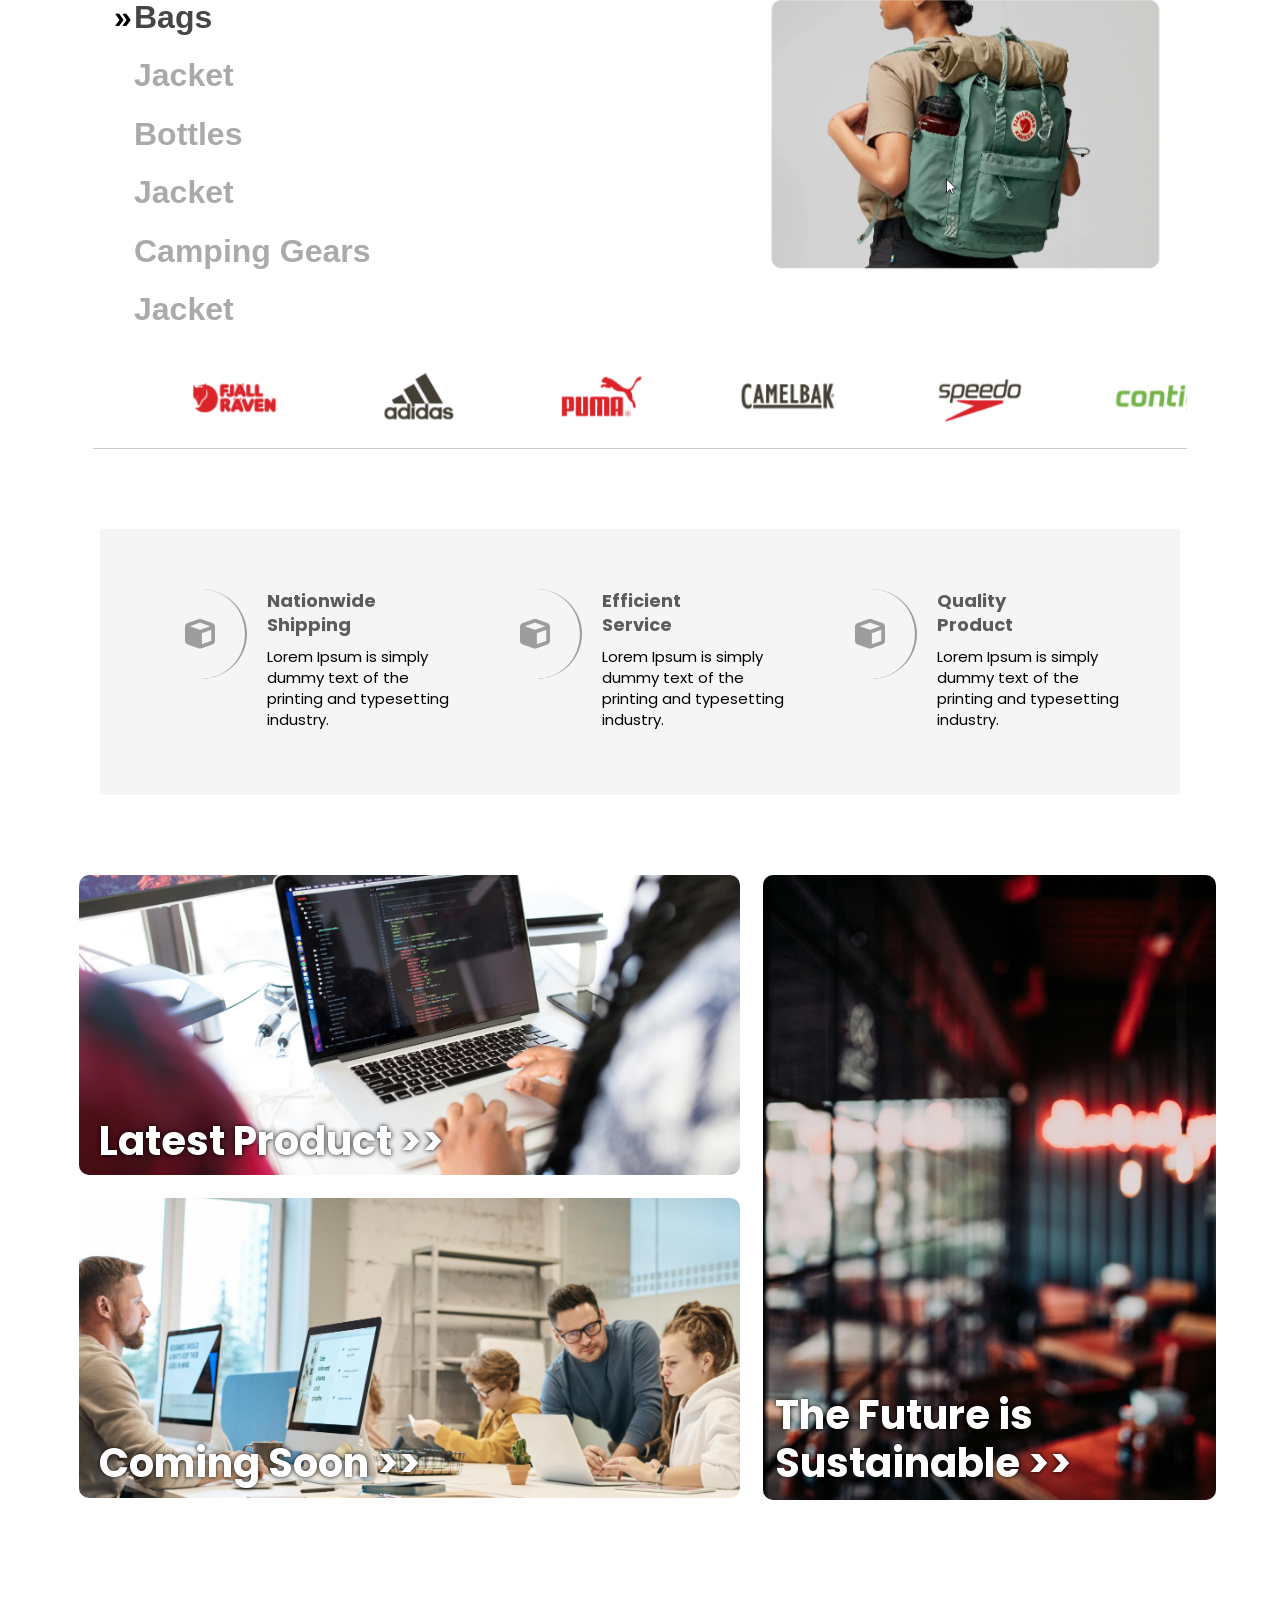
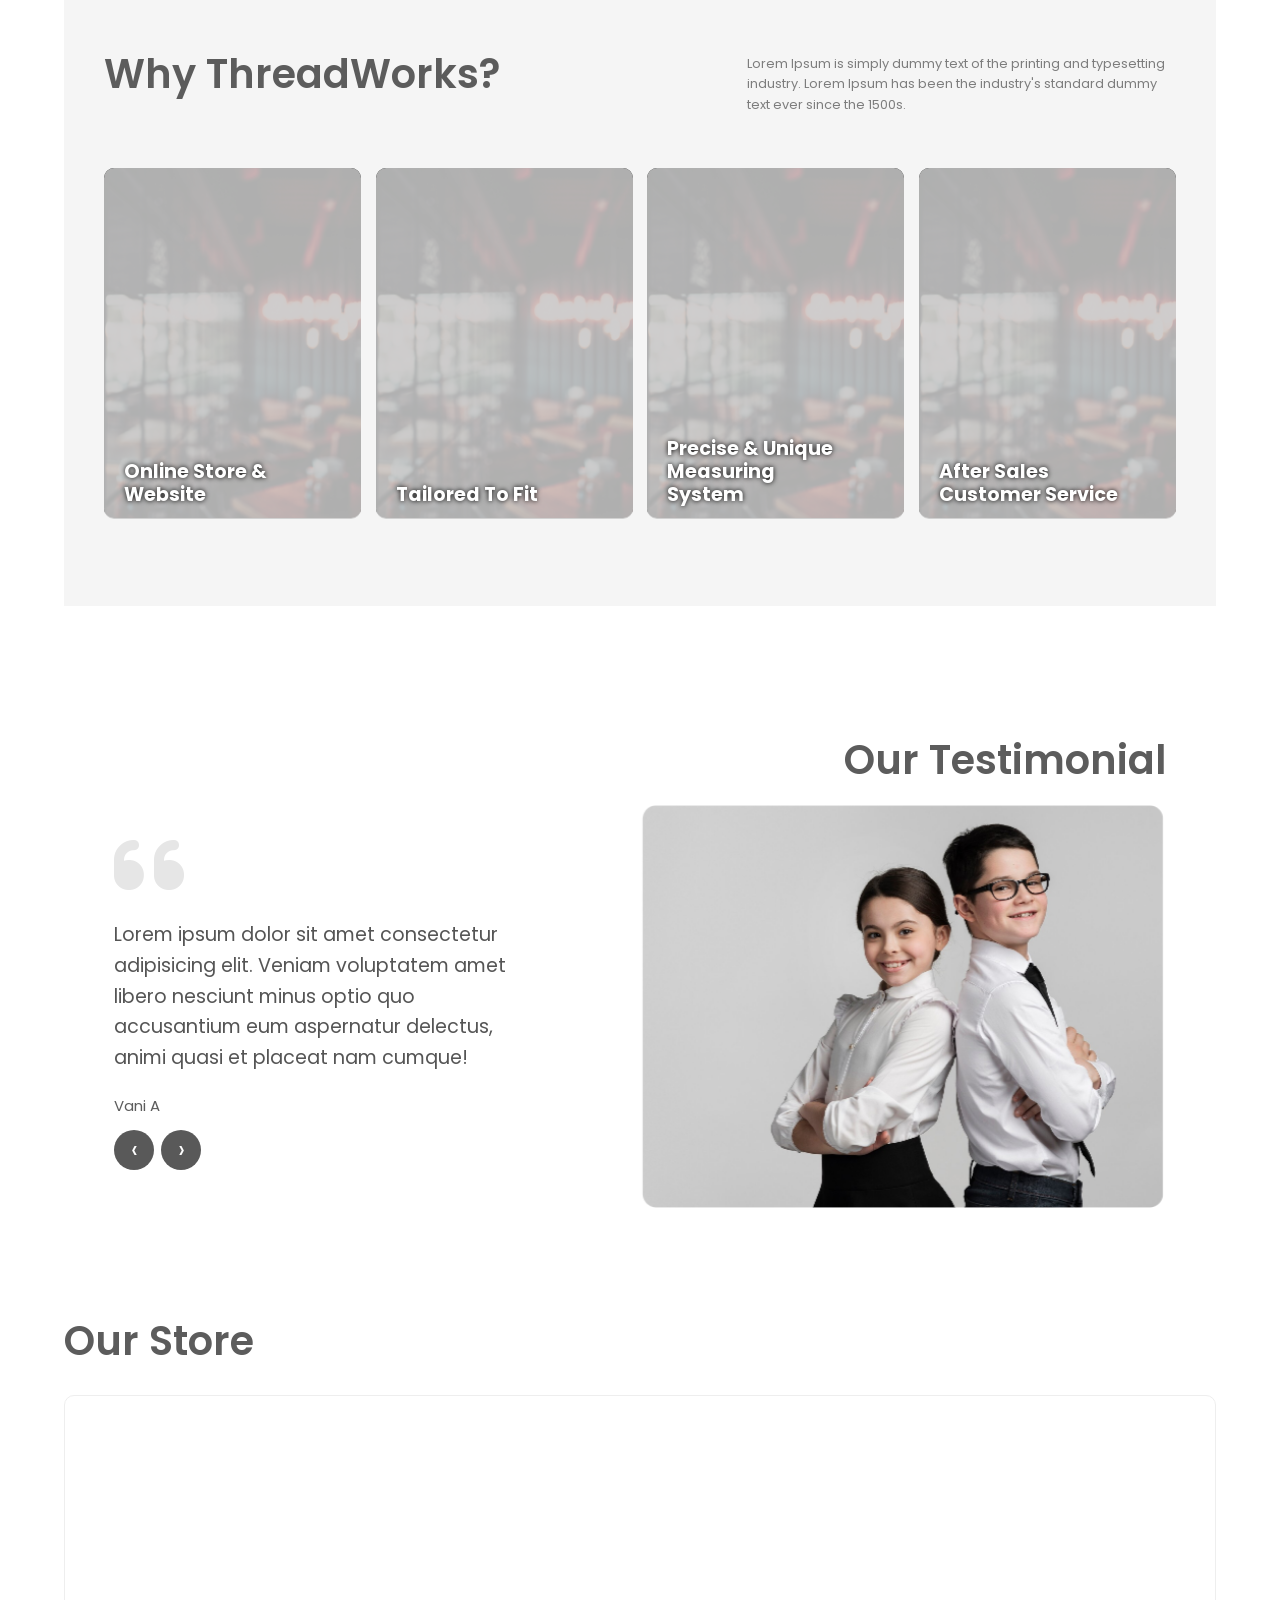
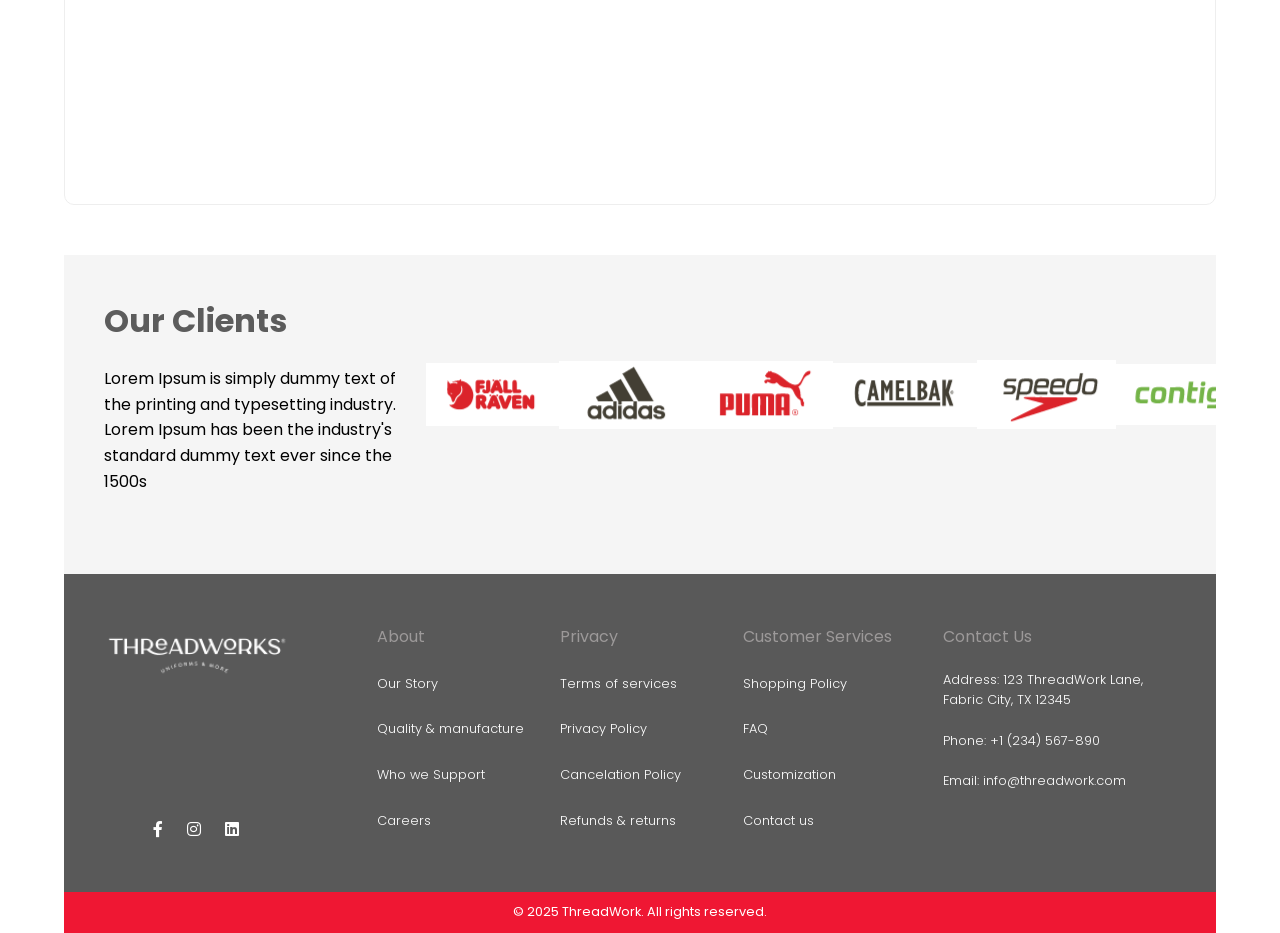
==== commit 9cfe9949: "story page added" ====
--- a/index.html
+++ b/index.html
@@ -12,6 +12,7 @@
     <link href="https://fonts.googleapis.com/css2?family=Poppins:wght@300;400;500;600;700&display=swap" rel="stylesheet">
     <link rel="icon" type="images/x-icon" href="images/favicon.ico">
     <script src="https://code.jquery.com/jquery-3.6.0.min.js"></script>
+    <script src="../js/jquery.min.js"></script>
     <script type="text/javascript" src="../js/owl.carousel.js"></script>
 </head>
 <body>
@@ -27,7 +28,7 @@
                 <li><a href="#services">Services</a></li>
                 <li><a href="#contact">Contact</a></li>
                 <li><a href="#blog">Blog</a></li>
-                <li><a href="#faq">FAQ</a></li>
+                <li><a href="story.html">Our Store</a></li>
                 
             </ul>
         </nav>
--- a/style.css
+++ b/style.css
@@ -498,7 +498,6 @@
 .strip-text h4 {
     font-size: 18px;
     text-transform: capitalize;
-    font-family: var(--primary-font);
     color: #5c5c5c;
     line-height: 1.3;
     margin-bottom: 10px;
@@ -509,13 +508,9 @@
     color: #000;
     line-height: 1.4em;
     margin-bottom: 10px;
-    font-family: var(--primary-font);
 }
 .product-btn a.btn-text {
     background-color: #9D9D9D;
-    &:hover {
-        background-color: #c30017;
-    }
 }
 .product-row {
     display: flex;
@@ -532,7 +527,6 @@
     color: #000;
     line-height: 1.6em;
     margin-bottom: 30px;
-    font-family: var(--primary-font); 
     width: 60%;
 }
 
@@ -763,9 +757,6 @@
 
 #testimo .owl-nav .owl-next span {
     font-size: 25px;
-}
-.no-js .owl-carousel, .owl-carousel.owl-loaded {
-    display: block !important;
 }
 @keyframes slideInRight {
     from {
@@ -816,7 +807,7 @@
 #testimo button.owl-dot.active {
     background-color: #f5f5f5;
 }
-.common-heading h3 {
+.common-heading h3, .common-heading h1, .common-heading h2 {
     font-size: 2.5em;
     color: #5C5C5C;
     margin-bottom: 20px;
@@ -849,3 +840,124 @@
 .our-store-section {
     padding: 0 0 50px;
 }
+/* --------------------------------------------our story page--------------------------------------------- */
+
+/* story pages */
+.story-banner-row {
+    display: flex;
+    align-items: flex-end;
+    background-color: #A80016;
+    border-radius: 20px;
+}
+.story-bannner-content-col {
+    width: 50%;
+    padding-left: 30px;
+    padding-right: 20px;
+    height: 100%;
+}
+.story-banner-image-col {
+    width: 50%;
+    padding: 20px;
+    position: relative;
+}
+.story-banner-content p {
+    font-size: 16px;
+    color: #fff;
+    font-weight: 300;
+    line-height: 1.6em;
+    margin-bottom: 40px;
+}
+.story-banner-content {
+    padding: 0 20px;
+}
+.story-banner-image img {
+    width: 100%;
+    object-fit: contain;
+}
+.our-story-section .container{
+    background-color: #FAFAFA;
+    padding: 30px 40px;
+}
+.our-story-section .common-heading h1{
+    text-align: left;
+    margin-bottom: 30px;   
+}
+/* introducing threadwork */
+.introducing-threadwork {
+    padding: 30px 0;
+}
+.introducing-threadwork .common-heading h2 {
+    text-align: left;
+    margin-bottom:100px;
+    position: relative;
+    padding-right:30px;
+}
+.thread-row {
+    display: flex;
+    flex-wrap: wrap;
+}
+.thread-col {
+    width: 50%;
+    padding: 0 20px 0 0;
+}
+.thread-col p {
+     font-size: 1em;
+    color: #555;
+    line-height: 1.6em;
+    font-weight: 400;
+    position:relative;
+     width: 75%;
+}
+.thread-col h3 {
+     font-size: 1.2em;
+    color: #333;
+    line-height: 1.6em; 
+    padding-right:20px;
+    position:relative;
+    font-weight: 600;
+    width: 75%;
+}
+.thread-col h3:before, .thread-col p:before {
+    content: "";
+    background: #DB232A;
+    width: 70px;
+    height: 4px;
+    position: absolute;
+    top: -25px;
+    left: 0;
+}
+.introducing-threadwork {
+    padding: 50px 0;
+}
+
+/* threadwork triangle section */
+
+.thread-triangle-section .container {
+    background-color: #F5F5F5;
+        padding: 30px 40px;
+}
+.triangle-row {
+    display: flex;
+    align-items: center;
+}
+.triangle-col {
+    width: 50%;
+}
+.info-image img {
+    max-width: 100%;
+    object-fit: contain;
+
+}
+.triangle-content p {
+    font-size: 0.8em;
+    line-height: 1.6em;
+    text-align: right;
+    color:#5c5f5c;
+    width:80%;
+
+}
+.triangle-content {
+    display: flex;
+    flex-direction: column;
+    align-items: self-end;
+}
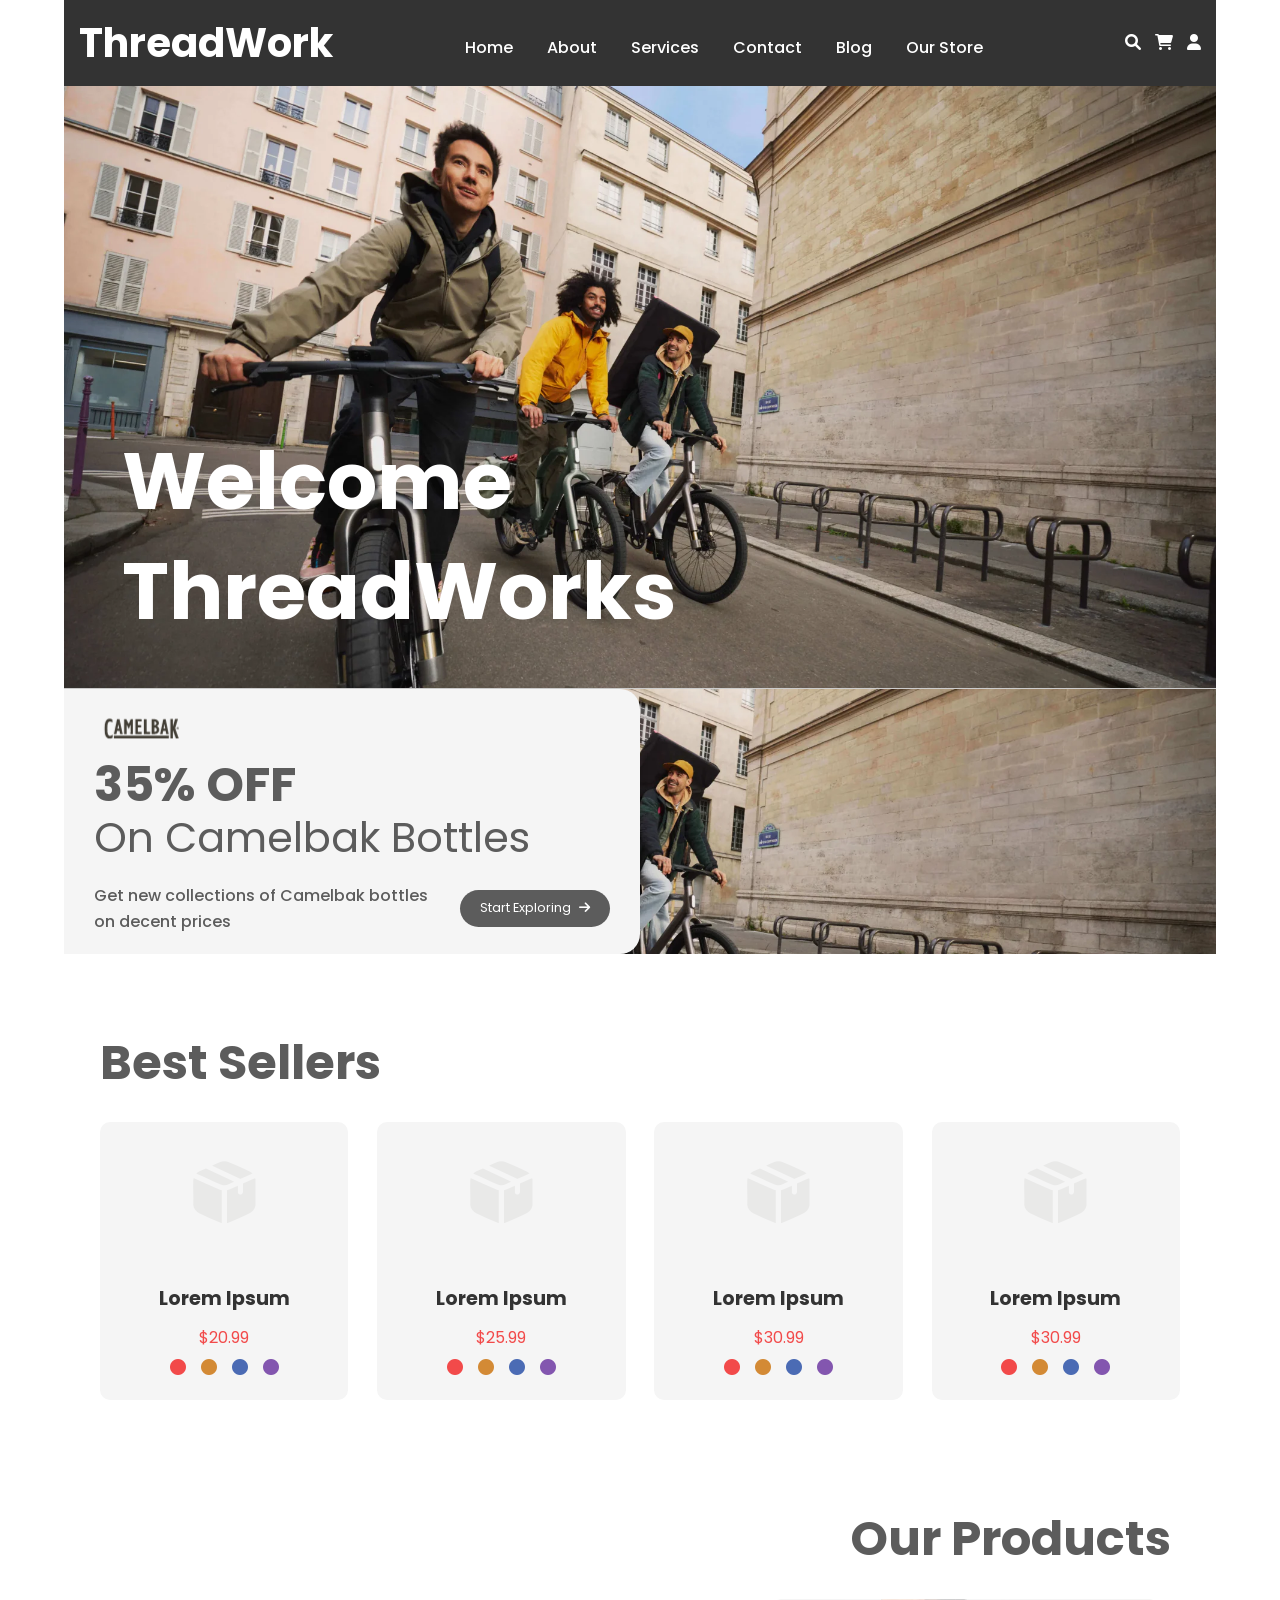
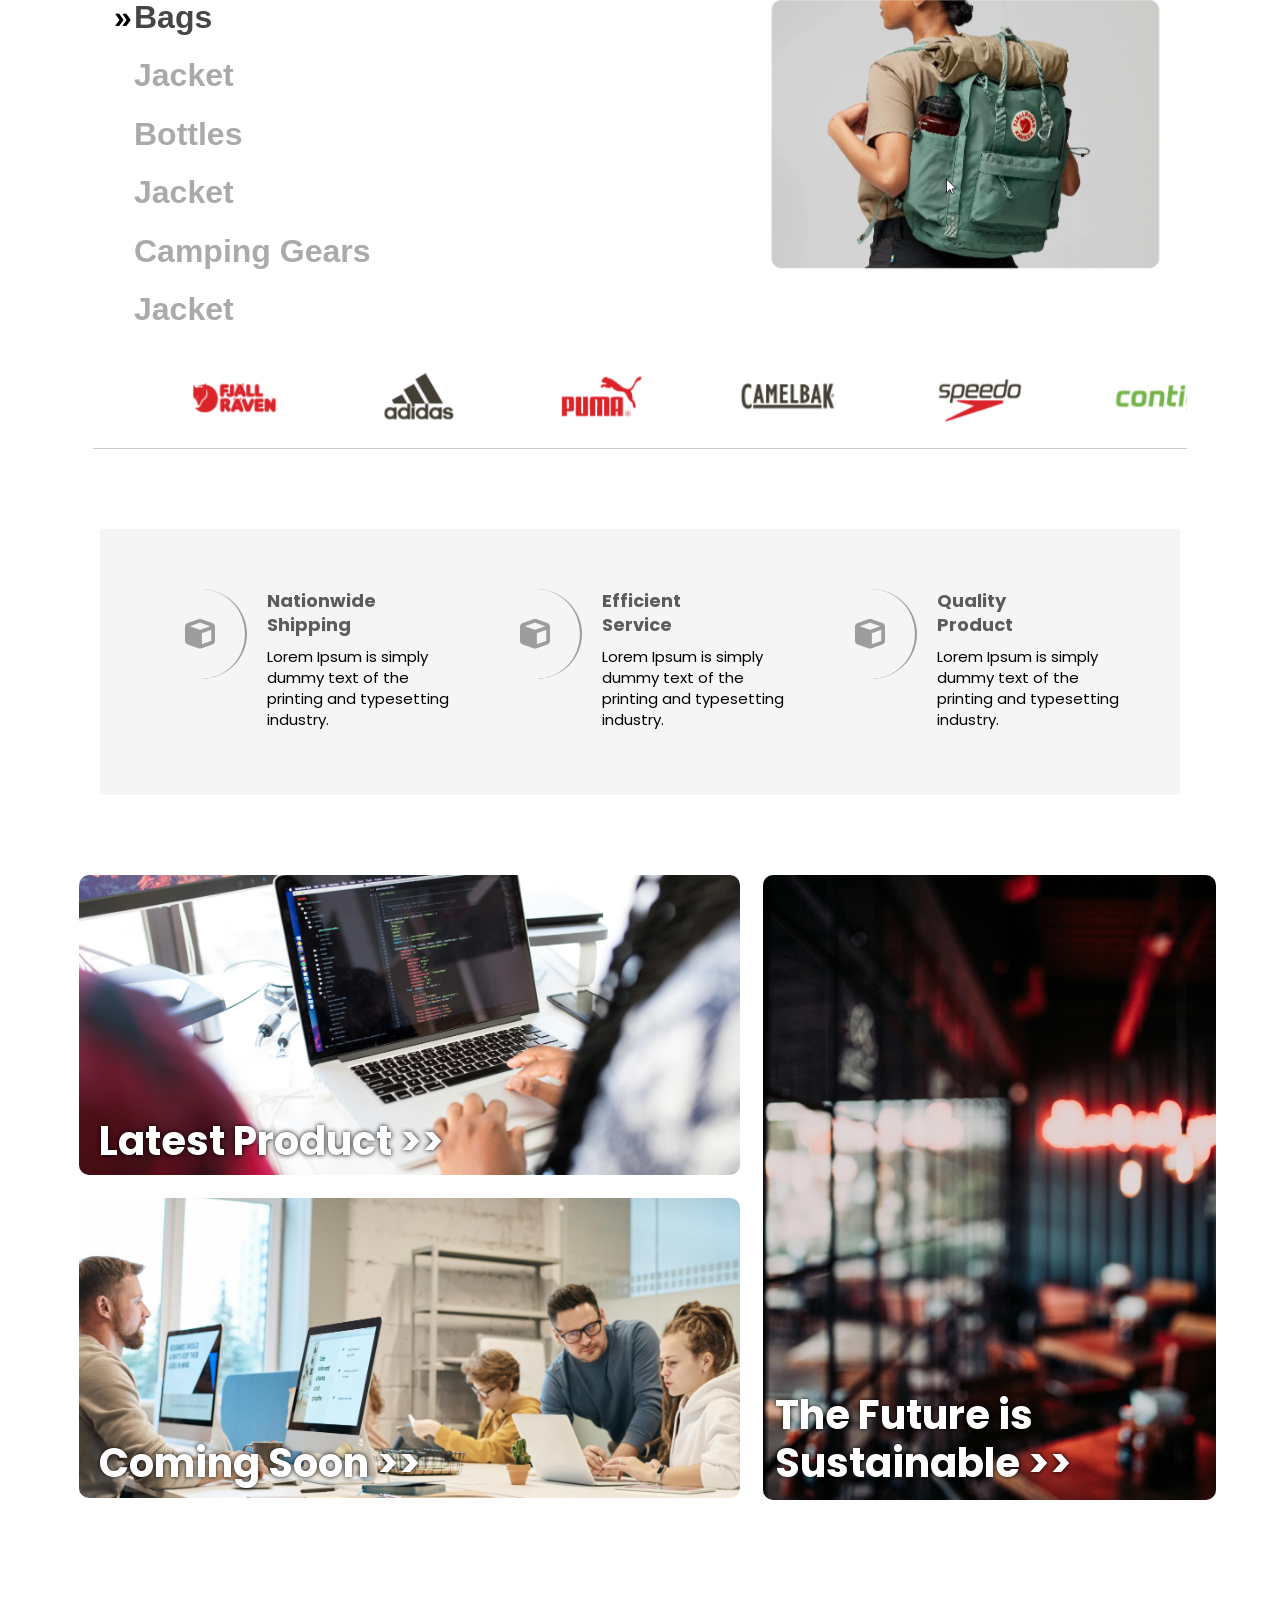
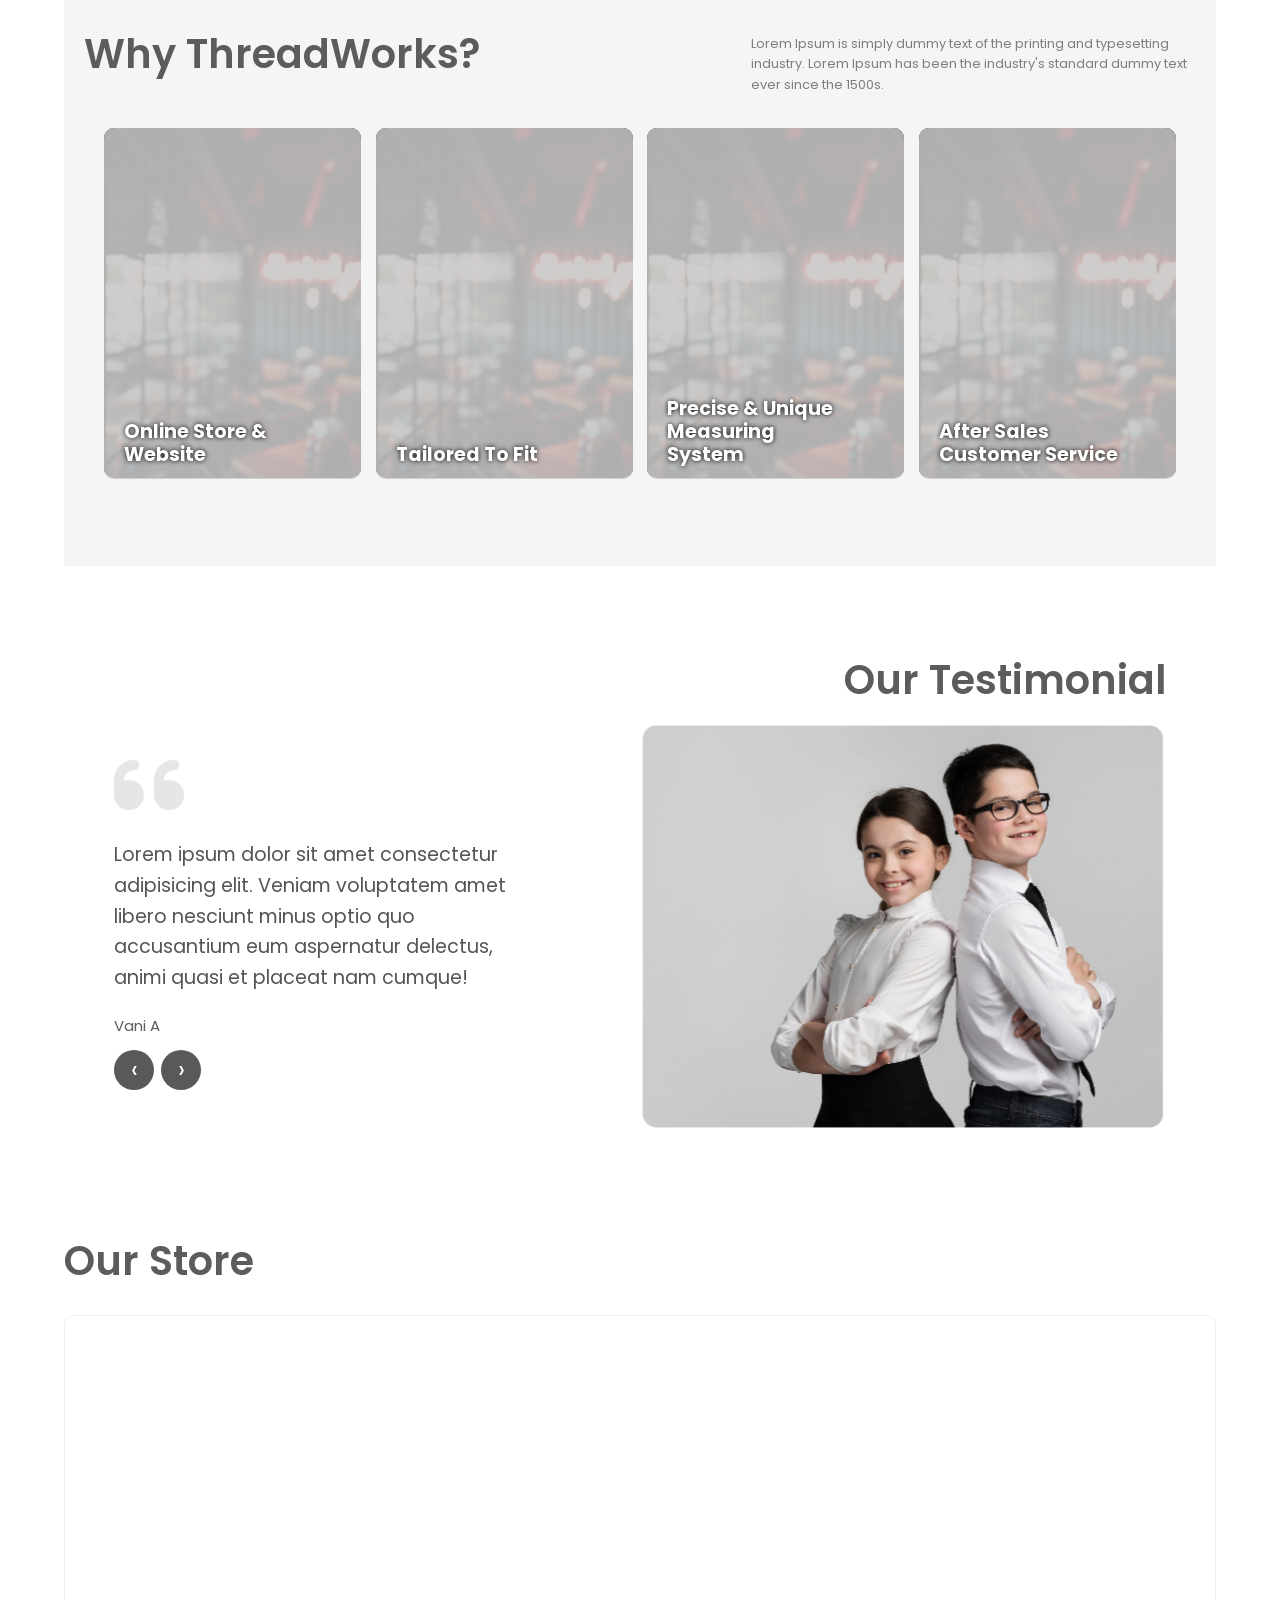
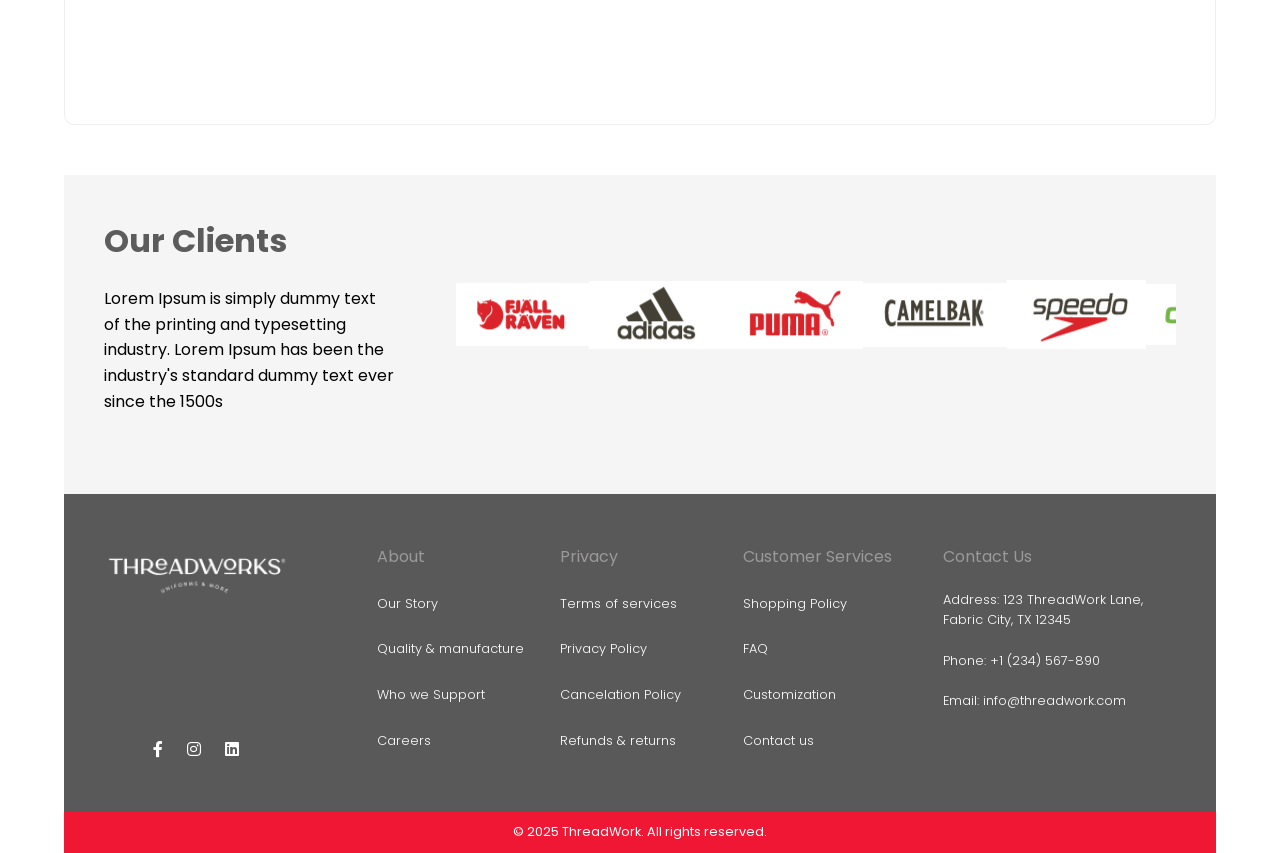
==== commit c7fd5a67: "Updated code" ====
--- a/index.html
+++ b/index.html
@@ -357,6 +357,12 @@
             <div class="brand-col">
                 <div class="logo-client">
                     <img src="images/logo1.png" alt="Client Logo">
+                    <img src="images/logo2.png" alt="Client Logo">
+                    <img src="images/logo3.png" alt="Client Logo">
+                    <img src="images/logo4.png" alt="Client Logo">
+                    <img src="images/logo5.png" alt="Client Logo">
+                    <img src="images/logo6.png" alt="Client Logo">
+                     <img src="images/logo1.png" alt="Client Logo">
                     <img src="images/logo2.png" alt="Client Logo">
                     <img src="images/logo3.png" alt="Client Logo">
                     <img src="images/logo4.png" alt="Client Logo">
--- a/style.css
+++ b/style.css
@@ -539,10 +539,9 @@
 }
 .our-client-col {
     width: 30%;
-}
-.brand-col {
-    width: 70%;
-}
+    padding-right:30px;
+}
+
 .all-heading h3 {
     font-size: 2em;
     color: #5C5C5C;
@@ -552,11 +551,15 @@
     display: flex;
     flex-wrap: wrap;
     gap: 20px;
+     width: 70%;
+     overflow: hidden;
+     padding-left: 30px;
 }
 .logo-client {
     display: flex;
     align-items: center;
     justify-content: center;
+    animation: scrollMarquee 20s linear infinite;
 }
 /* three images section */
 .three-images-section {
@@ -611,7 +614,7 @@
     display: flex;
     align-items: center;
     justify-content: space-between;
-    padding: 50px 40px;
+    padding: 30px 20px;
     background-color: #F5F5F5;
 }
 .why-threadworks-col {
@@ -690,7 +693,7 @@
 
 /* testimo section */
 .testimonial-section {
-    padding: 40px 0 30px;
+    padding: 0px 0 30px;
 }
 .testimonial-row {
     display: flex;
@@ -960,4 +963,543 @@
     display: flex;
     flex-direction: column;
     align-items: self-end;
-}+}
+
+/* our-team-section */
+
+.our-team-section .container {
+    background-color: #FAFAFA;
+    padding: 80px 40px;
+}
+.our-team-row {
+    display: flex;
+    align-items: center;
+
+}
+.our-team-col {
+    width: 50%;
+}
+.team-content {
+    width: 80%;
+}
+.our-team-section .common-heading h3 {
+   text-align: left;
+}
+.team-content h4 {
+    font-size: 1.2em;
+    color: #333;
+    margin-bottom: 10px;
+    font-weight: 600;
+}
+.team-content p {
+    font-size: 1em;
+    color: #555;
+    line-height: 1.6em;
+}
+.team-image img {
+    max-width: 100%;
+    object-fit: cover;
+}
+
+
+/* ---------------------------------Responsive css -------------------------------------------- */
+
+@media (max-width: 768px) {
+    .our-team-row {
+        flex-direction: column;
+    }
+    .our-team-col {
+        width: 100%;
+        margin-bottom: 30px;
+    }
+    .team-content {
+        width: 100%;
+    }
+    .team-image {
+        margin-bottom: 20px;
+    }
+    .story-banner-row {
+        flex-direction: column;
+    }
+    
+    .story-bannner-content-col, .story-banner-image-col {
+        width: 100%;
+        padding: 20px;
+    }
+    .story-banner-image img {
+        width: 100%;
+        height: auto;
+    }
+    .story-banner-content p {
+        font-size: 14px;
+        margin-bottom: 20px;
+    }
+    .story-banner-content {
+        padding: 0 20px;
+    }
+    .story-banner-content h1 {
+        font-size: 2.5em;
+        margin-bottom: 20px;
+    }
+    .story-banner-content h2 {
+        font-size: 2em;
+        margin-bottom: 10px;
+    }
+    .story-banner-content h3 {
+        font-size: 1.5em;
+        margin-bottom: 10px;
+    }
+    .story-banner-content h4 {
+        font-size: 1.2em;
+        margin-bottom: 10px;
+    }
+    .story-banner-content h5 {
+        font-size: 1em;
+        margin-bottom: 10px;
+    }
+    .story-banner-content h6 {
+        font-size: 0.8em;
+        margin-bottom: 10px;
+    }
+    .story-banner-content p {
+        font-size: 14px;
+        line-height: 1.4em;
+    }
+    .story-banner-content {
+        padding: 0 20px;
+    }
+    .introducing-threadwork .common-heading h2 {
+        text-align: left;
+        margin-bottom: 50px;
+    }
+    .thread-row {
+        flex-direction: column;
+    }
+    .thread-col {
+        width: 100%;
+        padding: 0 20px;
+        margin-bottom: 30px;
+    }
+    .thread-col p {
+        width: 100%;
+        font-size: 0.9em;
+    }
+    .thread-col h3 {
+        width: 100%;
+        font-size: 1.2em;
+    }
+    .triangle-row {
+        flex-direction: column;
+    }
+    .triangle-col {
+        width: 100%;
+        padding: 0 20px;
+        margin-bottom: 30px;
+    }
+    .info-image img {
+        width: 100%;
+        height: auto;
+    }
+    .triangle-content {
+        width: 100%;
+        text-align: center;
+    }
+    .triangle-content p {
+        width: 100%;
+        text-align: center;
+        font-size: 0.9em;
+    }
+    .our-product-section {
+        padding: 0 20px;
+    }
+    .product-section {
+        flex-direction: column;
+        align-items: flex-start;
+        padding: 0 0;
+    }
+   
+    
+    .product-item {
+        width: 100%;
+        max-width: 300px;
+        margin: 20px;
+    }
+    .product-item img {
+        width: 100%;
+        height: auto;
+    }
+    .product-item h4 {
+        font-size: 1.2em;
+        margin: 10px 0;
+    }
+    .product-item p {
+        font-size: 0.9em;
+        color: #555;
+    }
+    .product-item a {
+        font-size: 0.8em;
+        padding: 8px 15px;
+    }
+    .product-list li {
+        font-size: 1.5em;
+        margin-bottom: 15px;
+    }
+    .product-image img {
+        width: 100%;
+        height: auto;
+        border-radius: 10px;
+    }
+    .product-row {
+        flex-direction: column;
+        align-items: center;
+    }
+    .product-col {
+        width: 100%;
+        margin-bottom: 30px;
+    }
+    .product-btn p {
+        width: 100%;
+        font-size: 0.9em;
+    }
+    #testimo .owl-dots {
+    left: 0px;
+    bottom: 0px;
+}
+    #testimo button.owl-dot {
+        width: 10px;
+        height: 10px;
+    
+    }
+    .common-heading h3, .common-heading h1, .common-heading h2 {
+        font-size: 2em;
+        text-align: left;
+    }
+
+    .header-section {
+        flex-direction: column;
+        align-items: center;
+    }
+    header h1 {
+        font-size: 2em;
+        text-align: center;
+    }
+    header nav ul li {
+        display: block;
+        margin: 10px 0;
+    }
+    header nav ul li a {
+        font-size: 1em;
+    }
+    .search-container {
+        text-align: center;
+        margin: 20px 0;
+    }
+    .search-container a i {
+        font-size: 1.2em;
+    }
+    .search-container a {
+        font-size: 0.9em;
+        padding: 8px 15px;
+    }
+    .banner-content h1 {
+        font-size: 1.8em;
+        text-align: center;
+    }
+    .banner-content h1 .line-break {
+        display: none;
+    }
+    .banner-content h1 .letter {
+        font-size: 2em;
+        animation: slideUp 0.8s forwards;
+    }
+   
+   .banner-image img {
+    height: 280px;
+}
+    .discount-row {
+        flex-direction: column;
+    }
+    .discount-col {
+        width: 100%;
+        margin-bottom: 30px;
+    }
+    .discount-image img {
+        width: 100%;
+        height: auto;
+    }
+    .best-seller-section {
+        padding: 40px 20px;
+    }
+    .best-sale-row {
+        flex-direction: column;
+    }
+    .best-seller-item {
+        width: 100%;
+        margin-bottom: 30px;
+    }
+    .best-seller-item img {
+        width: 100%;
+        height: auto;
+    }
+    .best-sale-content {
+        padding: 20px;
+        text-align: center;
+    }
+    .best-sale-content h4 {
+        font-size: 1.5em;
+        margin-bottom: 10px;
+    }
+    .best-sale-content p {
+        font-size: 1.2em;
+        margin-bottom: 10px;
+    }
+    .best-sale-content a {
+        font-size: 1em;
+        padding: 10px 0px;
+    }
+    .our-product-section h3 {
+    font-size: 2.2em;
+    text-align: left;
+    margin-right: 0;
+}
+    .logo-section {
+        padding: 20px 0;
+    }
+    .logo-track {
+        align-items: center;
+    }
+    .logo-track li {
+        margin: 10px 0;
+    }
+    .logo-track img {
+        height: 50px;
+    }
+    .strip-section {
+        padding: 20px 0;
+    }
+   .strip-row {
+    justify-content: space-between;
+    padding: 40px 20px 35px;
+}
+.why-threadworks {
+    padding: 0px 0 30px;
+}
+    .strip-col {
+        width: 100%;
+        margin-bottom: 20px;
+    }
+    .strip-content {
+        flex-direction: column;
+        align-items: center;
+        text-align: center;
+    }
+    .strip-icon {
+        margin-bottom: 20px;
+    }
+    .strip-icon i {
+        font-size: 40px;
+    }
+    .strip-text h4 {
+        font-size: 1.2em;
+        margin-bottom: 10px;
+        padding-right: 0;
+    }
+    .strip-text p {
+        font-size: 1em;
+        margin-bottom: 10px;
+    }
+    .product-btn a {
+        font-size: 0.9em;
+        padding: 10px 20px;
+    }
+    .brand-row {
+        flex-direction: column;
+        padding: 20px 20px 40px;
+    }
+    
+    .our-client-col {
+        width: 100%;
+        margin-bottom: 30px;
+    }
+    .brand-col {
+        width: 100%;
+    }
+    .brand-col img {
+    width: auto;
+    height: auto;
+    margin: 0 10px 20px;
+}
+    .three-images-section {
+        padding: 20px 0;
+    }
+    .three-images-row {
+        flex-direction: column;
+    }
+    .image-col1, .image-col2 {
+        width: 100%;
+        margin-bottom: 0px;
+    }
+    .image-col img {
+        width: 100%;
+        height: auto;
+    }
+    .image-col2 img {
+        width: 100%;
+        height: 300px;
+    }
+    .image-col h3, .image-col2 h3 {
+        font-size: 1.5em;
+        left: 10px;
+        bottom: 42px;
+    }
+    .image-col1 {
+    padding: 0 0px;
+    }
+    .image-col2 {
+        padding: 0px 0 0 0px;
+    }
+
+    .why-threadworks-row {
+        flex-direction: column;
+         margin-bottom: 0px;
+    }
+.test-icon i {
+    font-size: 4em;
+   
+}
+.product-content {
+    padding: 0 0px 20px;
+}
+    .why-threadworks-col {
+        flex-direction: column;
+       
+    }
+    .why-threadworks-col h3 {
+        font-size: 2em;
+        margin-bottom: 20px;
+        width: 100%;
+    }
+    .why-threadworks-col p {
+        font-size: 0.9em;
+        width: 100%;
+    }
+    .why-threadworks-row2 {
+    padding: 0px 20px 0px;
+}
+    .why-threadworks-col2 {
+        width: 100%;
+        margin-bottom: 20px;
+    }
+    .thread-image img {
+        width: 100%;
+        height: 350px;
+    }
+    .thread-image h4 {
+        font-size: 1.5em;
+        left: 10px;
+        bottom: 30px;
+    }
+    .testimonial-section {
+        padding: 20px 0 0;
+    }
+    .testimonial-row {
+        flex-direction: column;
+        align-items: center;
+        padding: 0;
+    }
+    .testimonial-item {
+        width: 100%;
+        margin-bottom: 30px;
+    }
+    .testimonial-col{
+        width: 100%;
+    }
+    .testimonial-item img {
+        width: 100%;
+        height: auto;
+    }
+    .testimonial-item h4 {
+        font-size: 1.5em;
+        margin-bottom: 10px;
+    }
+    .testimonial-item p {
+        font-size: 1em;
+        margin-bottom: 10px;
+    }
+    .testimonial-item a {
+        font-size: 0.9em;
+        padding: 10px 20px;
+    }
+    .store-location {
+        width: 100%;
+        margin-top: 20px;
+    }
+    .store-location iframe {
+        height: 300px;
+    }
+    .store-content .common-heading h3 {
+        text-align: center;
+        margin-bottom: 20px;
+    }
+    .our-store-section {
+        padding: 20px 0;
+    }
+    .footer-section {
+        flex-direction: column;
+        align-items: center;
+    }
+    .btn-text {
+    flex-direction: column;
+   
+}.discount-image {
+    width: 50%;
+    height: 175px;
+}
+.discount-row {
+    background-size: contain;
+    background-position: left bottom;
+   
+}
+.discount-text p {
+    font-size: 2em;
+   
+}
+.best-seller-section h3 {
+    font-size: 2.2em;
+    line-height: 1.2em;
+}
+.best-seller-item img {
+    width: auto;
+    object-fit: contain;
+    height: auto;
+}
+.footer-content {
+    flex-direction: column;
+}
+.footer-logo {
+    width: 100%;
+}
+.footer-logo img {
+    width: 200px;
+    margin-bottom: 20px;
+}
+.social-share {
+    margin: 0 0 30px;
+}
+ .footer-menu-links {
+    width: 100%;
+    flex-direction: column;
+    padding: 0 20px;
+}
+.about-links, .privacy-links, .customer-services {
+    width: 100%;
+    margin-bottom: 20px;
+}
+.contact-details {
+    width: 100%;
+    padding: 0 20px;
+}
+.footer-menu-links h3 {
+    font-size: 1.3em;
+}
+}
